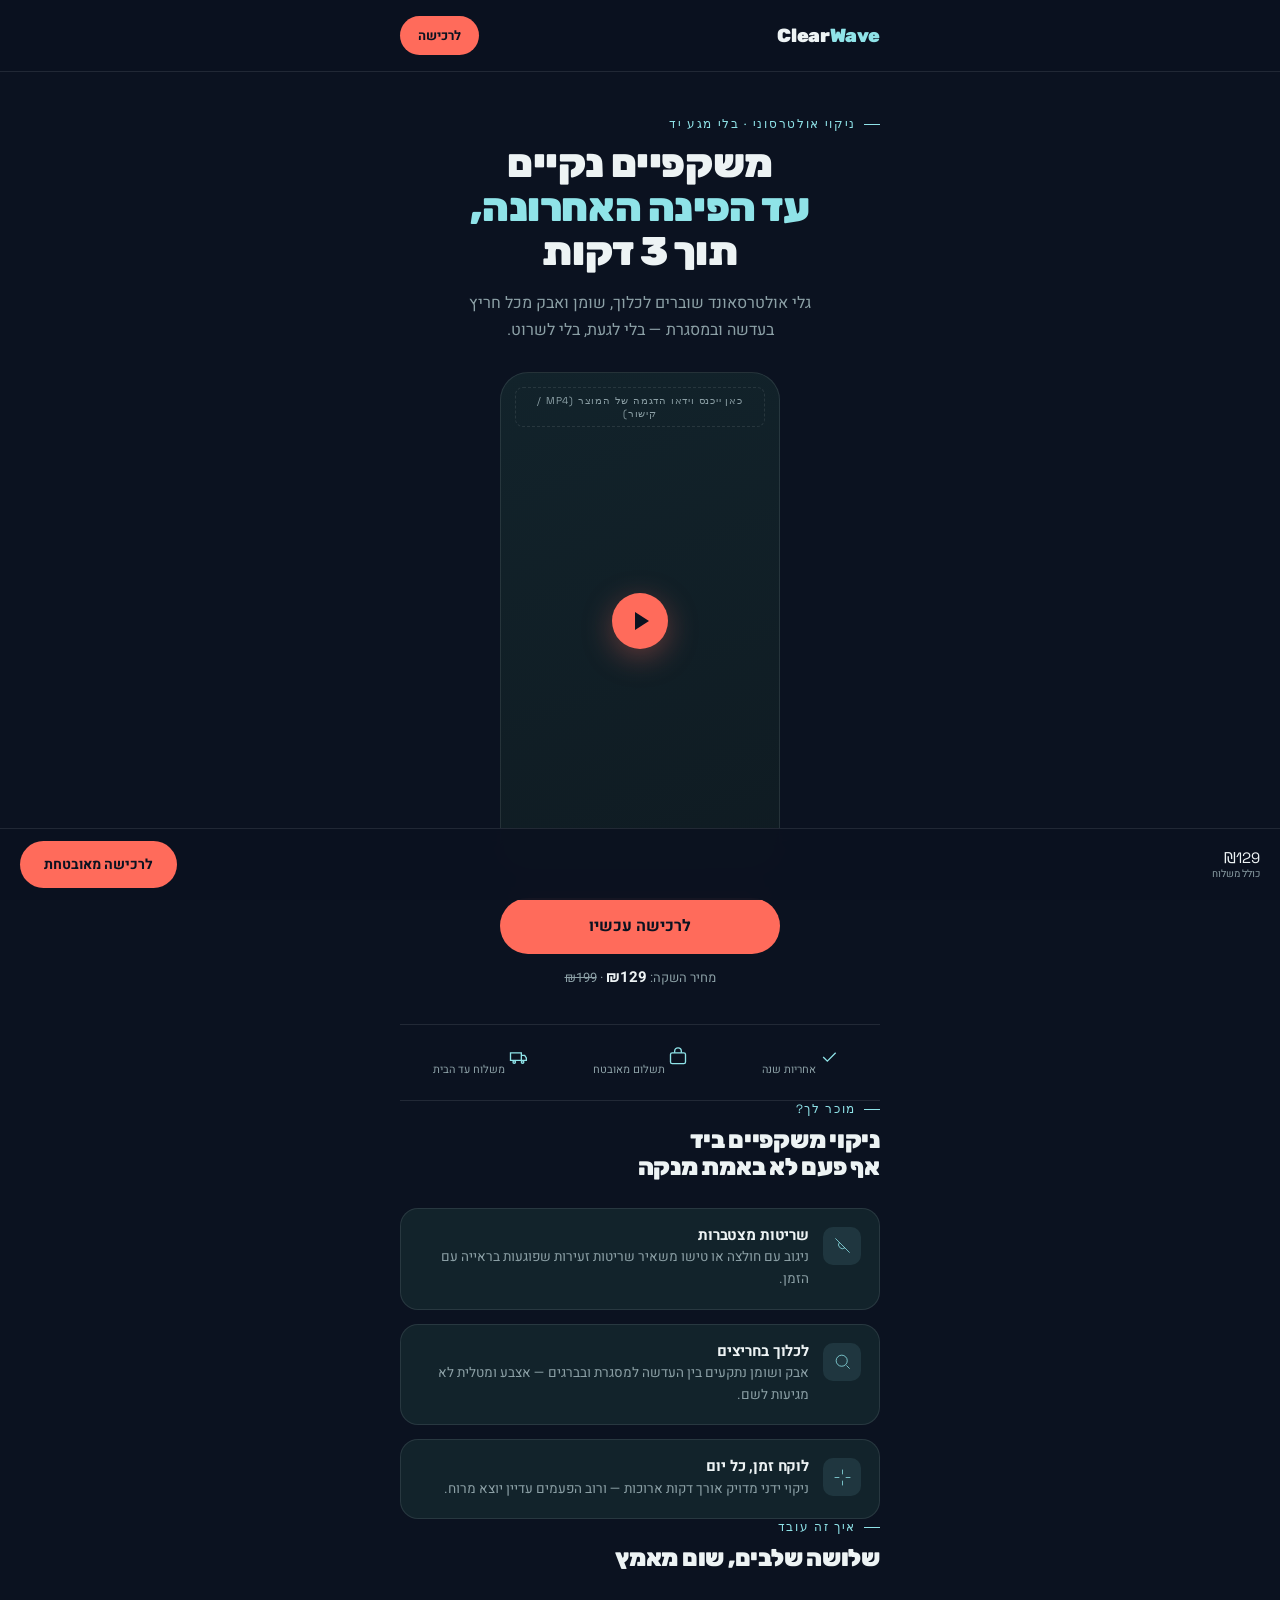
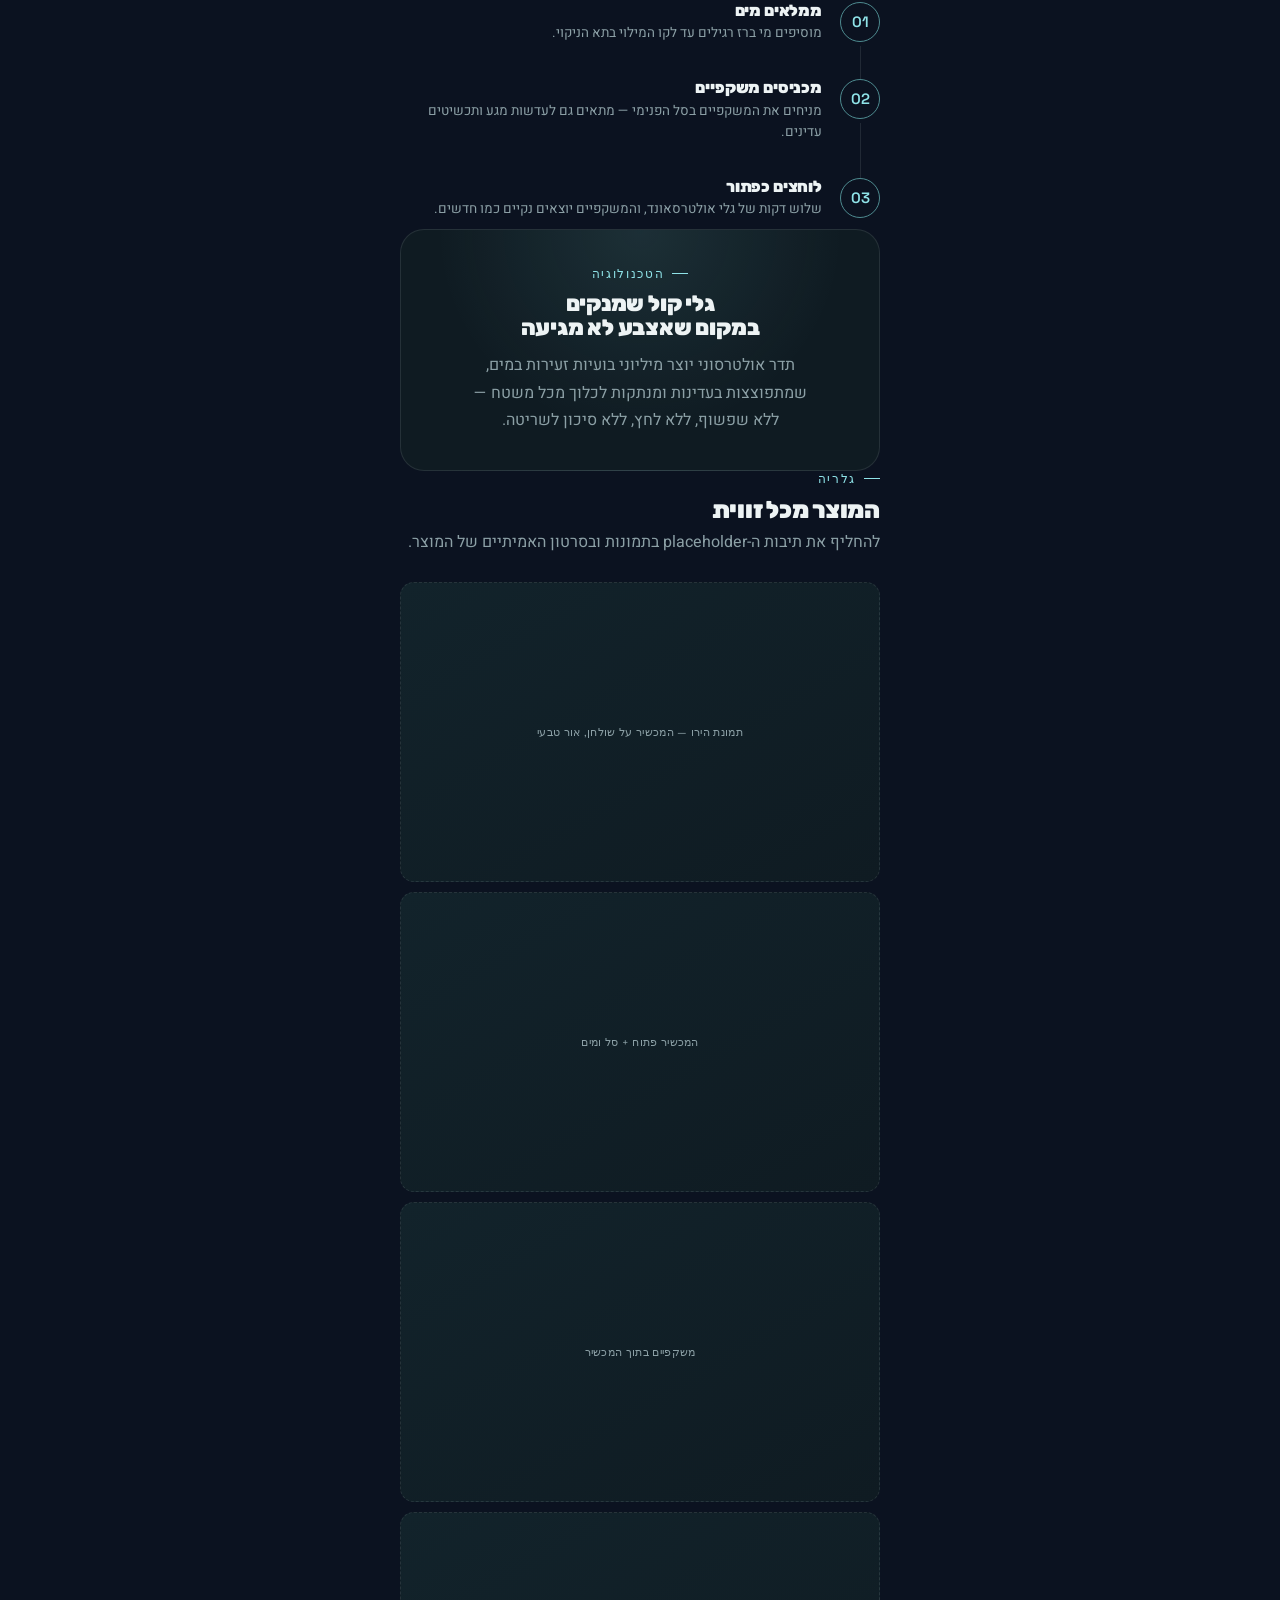
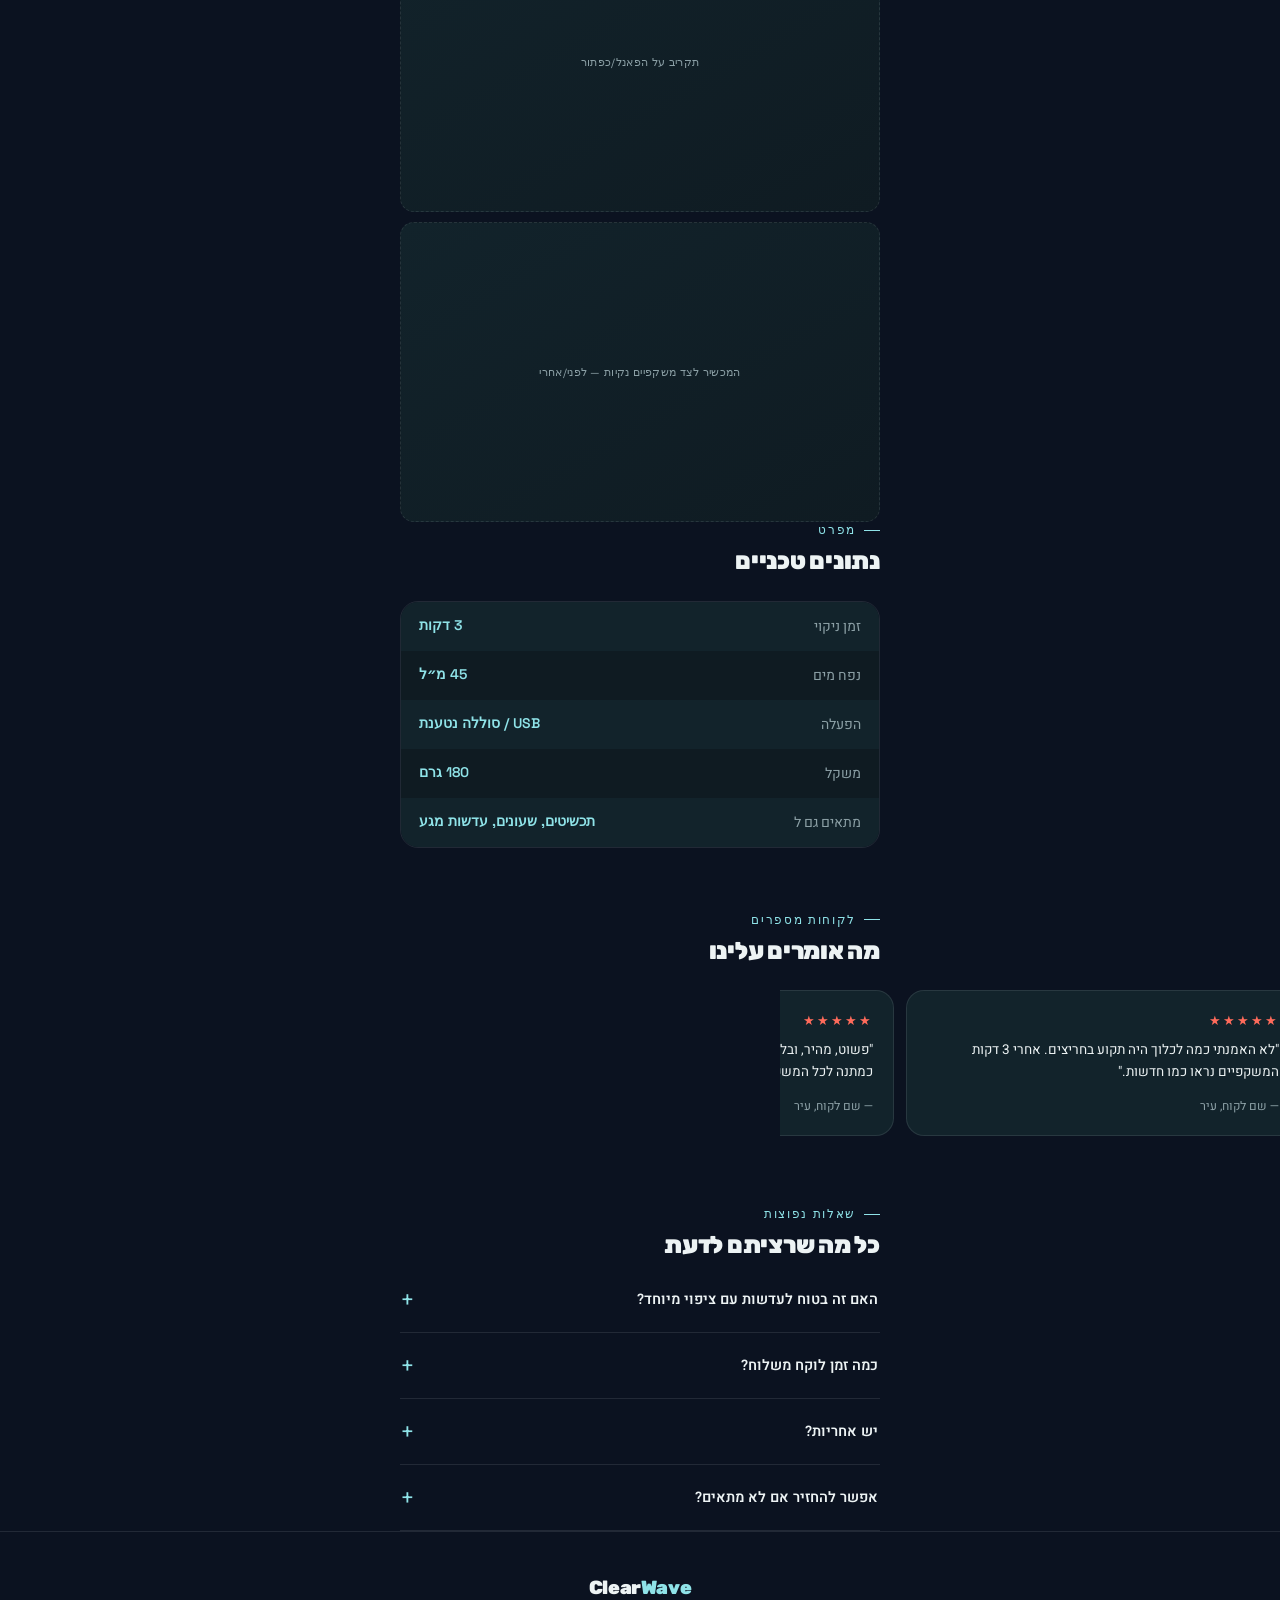
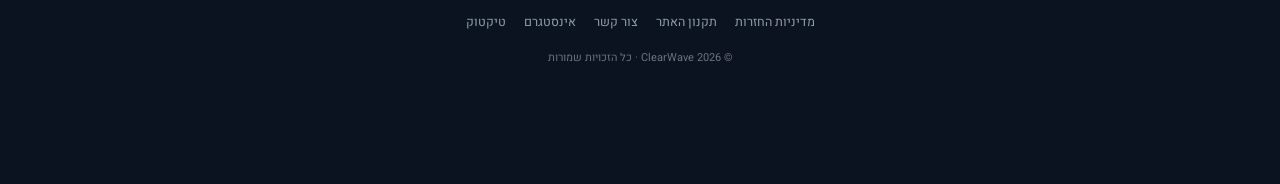
==== index.html @ 7f5a04a9 "Add files via upload" ====
<!DOCTYPE html>
<html lang="he" dir="rtl">
<head>
<meta charset="UTF-8">
<meta name="viewport" content="width=device-width, initial-scale=1.0, viewport-fit=cover">
<title>ClearWave | מנקה המשקפיים האולטרסוני</title>
<meta name="theme-color" content="#0B1220">
<meta property="og:title" content="ClearWave - מנקה משקפיים אולטרסוני">
<meta property="og:description" content="משקפיים נקיים לגמרי תוך 3 דקות, בלי מגע יד.">
<link rel="preconnect" href="https://fonts.googleapis.com">
<link rel="preconnect" href="https://fonts.gstatic.com" crossorigin>
<link href="https://fonts.googleapis.com/css2?family=Rubik:wght@400;600;700;900&family=Heebo:wght@300;400;500;700&family=Space+Grotesk:wght@500;600&display=swap" rel="stylesheet">
<style>
  /* ===================== TOKENS ===================== */
  :root{
    --ink:#0B1220;
    --panel:#12232B;
    --panel-2:#0F1B22;
    --aqua:#8FE3E8;
    --aqua-dim:#4E8B90;
    --coral:#FF6B5B;
    --coral-dim:#D9503F;
    --fog:#EDF3F4;
    --slate:#8CA0A6;
    --line:rgba(237,243,244,0.10);
    --radius:18px;
    --maxw:520px;
  }
  *{box-sizing:border-box; margin:0; padding:0;}
  html{scroll-behavior:smooth;}
  body{
    background:var(--ink);
    color:var(--fog);
    font-family:'Heebo', sans-serif;
    -webkit-font-smoothing:antialiased;
    padding-bottom:78px; /* leave room for sticky CTA */
    overflow-x:hidden;
  }
  h1,h2,h3, .display{
    font-family:'Rubik', sans-serif;
    font-weight:900;
    line-height:1.1;
    letter-spacing:-0.01em;
  }
  .num, .spec-value{ font-family:'Space Grotesk', sans-serif; }
  a{color:inherit; text-decoration:none;}
  img{max-width:100%; display:block;}
  .wrap{max-width:var(--maxw); margin:0 auto; padding:0 20px;}
  section{padding:64px 0;}
  .eyebrow{
    font-family:'Space Grotesk', sans-serif;
    font-size:12px;
    letter-spacing:0.14em;
    color:var(--aqua);
    text-transform:uppercase;
    margin-bottom:10px;
    display:flex; align-items:center; gap:8px;
  }
  .eyebrow::before{content:""; width:16px; height:1px; background:var(--aqua);}
  p.lead{color:var(--slate); font-size:16px; line-height:1.7;}
  .btn{
    display:inline-flex; align-items:center; justify-content:center; gap:8px;
    padding:16px 28px; border-radius:100px; font-weight:700; font-size:16px;
    cursor:pointer; border:none; transition:transform .15s ease, box-shadow .15s ease;
  }
  .btn-primary{ background:var(--coral); color:#0B1220; }
  .btn-primary:active{ transform:scale(0.97); }
  .btn-ghost{ background:transparent; color:var(--fog); border:1px solid var(--line); }

  /* ===================== NAV ===================== */
  nav{
    position:sticky; top:0; z-index:40;
    background:rgba(11,18,32,0.85); backdrop-filter:blur(10px);
    border-bottom:1px solid var(--line);
  }
  nav .wrap{ display:flex; align-items:center; justify-content:space-between; padding:16px 20px; }
  .logo{ font-family:'Rubik'; font-weight:900; font-size:19px; letter-spacing:-0.02em;}
  .logo span{color:var(--aqua);}
  .nav-cta{ font-size:13px; padding:10px 18px; }

  /* ===================== HERO ===================== */
  .hero{ position:relative; padding-top:44px; text-align:center; overflow:hidden;}
  .ripple-field{
    position:absolute; inset:0; display:flex; align-items:center; justify-content:center;
    z-index:0; pointer-events:none;
  }
  .ripple{
    position:absolute; border:1px solid var(--aqua); border-radius:50%; opacity:0;
    animation:ripple 4.5s ease-out infinite;
  }
  .ripple:nth-child(2){ animation-delay:1.1s; }
  .ripple:nth-child(3){ animation-delay:2.2s; }
  .ripple:nth-child(4){ animation-delay:3.3s; }
  @keyframes ripple{
    0%{ width:40px; height:40px; opacity:0.55; }
    100%{ width:420px; height:420px; opacity:0; }
  }
  .hero-inner{ position:relative; z-index:1; }
  .hero h1{ font-size:34px; margin-bottom:16px; }
  .hero h1 em{ font-style:normal; color:var(--aqua); }
  .hero p.lead{ max-width:380px; margin:0 auto 28px; }
  .hero-actions{ display:flex; flex-direction:column; gap:12px; align-items:center; margin-bottom:36px;}
  .hero-price{ font-size:13px; color:var(--slate); }
  .hero-price b{ color:var(--fog); font-size:15px; }

  .video-frame{
    position:relative; margin:0 auto; max-width:280px; aspect-ratio:9/16;
    border-radius:28px; overflow:hidden; border:1px solid var(--line);
    background:linear-gradient(160deg, var(--panel), var(--panel-2));
    display:flex; align-items:center; justify-content:center;
  }
  .video-frame .ph-label{
    position:absolute; top:14px; right:14px; left:14px;
    font-family:'Space Grotesk'; font-size:10px; color:var(--slate);
    letter-spacing:0.08em; text-transform:uppercase; text-align:center;
    border:1px dashed var(--line); border-radius:8px; padding:6px 4px;
  }
  .play-btn{
    width:56px; height:56px; border-radius:50%; background:var(--coral);
    display:flex; align-items:center; justify-content:center; box-shadow:0 8px 30px rgba(255,107,91,0.35);
  }
  .play-btn::after{ content:""; width:0; height:0; border-top:9px solid transparent; border-bottom:9px solid transparent; border-left:14px solid #0B1220; margin-right:-3px;}

  /* ===================== TRUST BAR ===================== */
  .trust{ display:flex; justify-content:space-between; padding:22px 0; border-top:1px solid var(--line); border-bottom:1px solid var(--line); }
  .trust-item{ text-align:center; flex:1; font-size:11px; color:var(--slate); }
  .trust-item svg{ width:20px; height:20px; margin-bottom:6px; stroke:var(--aqua); }

  /* ===================== PAIN POINTS ===================== */
  .pain-grid{ display:flex; flex-direction:column; gap:14px; margin-top:28px; }
  .pain-card{
    background:var(--panel); border:1px solid var(--line); border-radius:var(--radius);
    padding:18px; display:flex; gap:14px; align-items:flex-start;
  }
  .pain-icon{
    flex:0 0 auto; width:38px; height:38px; border-radius:10px;
    background:rgba(143,227,232,0.10); display:flex; align-items:center; justify-content:center;
  }
  .pain-icon svg{ width:19px; height:19px; stroke:var(--aqua); fill:none; }
  .pain-card h3{ font-size:15px; font-weight:700; margin-bottom:4px; font-family:'Heebo';}
  .pain-card p{ font-size:13.5px; color:var(--slate); line-height:1.6; }

  /* ===================== HOW IT WORKS ===================== */
  .steps{ margin-top:30px; display:flex; flex-direction:column; gap:0; }
  .step{ display:flex; gap:18px; padding-bottom:34px; position:relative; }
  .step:last-child{ padding-bottom:0; }
  .step:not(:last-child)::before{
    content:""; position:absolute; right:19px; top:44px; bottom:0; width:1px;
    background:var(--line);
  }
  .step-num{
    flex:0 0 auto; width:40px; height:40px; border-radius:50%; border:1px solid var(--aqua-dim);
    display:flex; align-items:center; justify-content:center; font-family:'Space Grotesk'; font-weight:600;
    color:var(--aqua); font-size:15px; z-index:1; background:var(--ink);
  }
  .step h3{ font-size:16px; margin-bottom:4px; }
  .step p{ font-size:13.5px; color:var(--slate); line-height:1.6; }

  /* ===================== EXPLAINER ===================== */
  .explainer{
    background:radial-gradient(circle at 50% 0%, rgba(143,227,232,0.10), transparent 60%), var(--panel-2);
    border-radius:24px; padding:36px 24px; text-align:center; margin-top:8px;
    border:1px solid var(--line);
  }
  .explainer h2{ font-size:22px; margin-bottom:12px;}
  .explainer p.lead{ margin:0 auto; max-width:340px; }

  /* ===================== GALLERY ===================== */
  .gallery-grid{ display:grid; grid-template-columns:repeat(2,1fr); gap:10px; margin-top:26px; }
  .gallery-grid .ph{ grid-column:span 2; aspect-ratio:16/10; }
  .ph{
    background:linear-gradient(150deg, var(--panel), var(--panel-2));
    border:1px dashed var(--line); border-radius:14px;
    aspect-ratio:1/1; display:flex; align-items:center; justify-content:center;
    font-family:'Space Grotesk'; font-size:10.5px; color:var(--slate);
    text-align:center; padding:10px; letter-spacing:0.03em;
  }

  /* ===================== SPECS ===================== */
  .spec-table{ margin-top:26px; border-radius:var(--radius); overflow:hidden; border:1px solid var(--line);}
  .spec-row{ display:flex; justify-content:space-between; padding:14px 18px; font-size:14px; }
  .spec-row:nth-child(odd){ background:var(--panel); }
  .spec-row:nth-child(even){ background:var(--panel-2); }
  .spec-row span:first-child{ color:var(--slate); }
  .spec-value{ font-weight:600; color:var(--aqua); }

  /* ===================== TESTIMONIALS ===================== */
  .t-scroll{ display:flex; gap:12px; overflow-x:auto; margin:26px -20px 0; padding:0 20px 6px; scroll-snap-type:x mandatory; }
  .t-card{
    flex:0 0 82%; scroll-snap-align:start; background:var(--panel); border:1px solid var(--line);
    border-radius:var(--radius); padding:20px;
  }
  .t-stars{ color:var(--coral); font-size:13px; margin-bottom:10px; letter-spacing:2px; }
  .t-card p{ font-size:13.5px; color:var(--fog); line-height:1.6; margin-bottom:14px; }
  .t-name{ font-size:12px; color:var(--slate); }

  /* ===================== FAQ ===================== */
  .faq-item{ border-bottom:1px solid var(--line); }
  .faq-q{
    display:flex; justify-content:space-between; align-items:center;
    padding:18px 2px; cursor:pointer; font-weight:600; font-size:14.5px;
  }
  .faq-q::after{ content:"+"; font-size:20px; color:var(--aqua); transition:transform .2s ease; font-weight:400;}
  .faq-item.open .faq-q::after{ transform:rotate(45deg); }
  .faq-a{ max-height:0; overflow:hidden; transition:max-height .25s ease; }
  .faq-item.open .faq-a{ max-height:200px; }
  .faq-a p{ padding:0 2px 18px; font-size:13.5px; color:var(--slate); line-height:1.6; }

  /* ===================== FOOTER ===================== */
  footer{ padding:44px 0 40px; border-top:1px solid var(--line); text-align:center; }
  footer .logo{ margin-bottom:14px; }
  .foot-links{ display:flex; justify-content:center; gap:18px; margin-bottom:18px; flex-wrap:wrap; }
  .foot-links a{ font-size:12.5px; color:var(--slate); }
  .foot-note{ font-size:11px; color:var(--slate); opacity:0.7; }

  /* ===================== STICKY CTA ===================== */
  .sticky-cta{
    position:fixed; bottom:0; right:0; left:0; z-index:50;
    background:rgba(11,18,32,0.92); backdrop-filter:blur(10px);
    border-top:1px solid var(--line);
    padding:12px 20px; display:flex; align-items:center; justify-content:space-between; gap:14px;
  }
  .sticky-cta .price{ font-family:'Space Grotesk'; font-size:15px; }
  .sticky-cta .price small{ display:block; font-size:10px; color:var(--slate); font-family:'Heebo'; }
  .sticky-cta .btn{ padding:13px 24px; font-size:14px; flex:0 0 auto; }

  @media (min-width:540px){
    .hero h1{ font-size:40px; }
  }
</style>
</head>
<body>

<nav>
  <div class="wrap">
    <div class="logo">Clear<span>Wave</span></div>
    <a href="#buy" class="btn btn-primary nav-cta">לרכישה</a>
  </div>
</nav>

<header class="hero">
  <div class="ripple-field">
    <div class="ripple"></div><div class="ripple"></div><div class="ripple"></div><div class="ripple"></div>
  </div>
  <div class="wrap hero-inner">
    <div class="eyebrow">ניקוי אולטרסוני · בלי מגע יד</div>
    <h1>משקפיים נקיים<br><em>עד הפינה האחרונה,</em><br>תוך 3 דקות</h1>
    <p class="lead">גלי אולטרסאונד שוברים לכלוך, שומן ואבק מכל חריץ בעדשה ובמסגרת — בלי לגעת, בלי לשרוט.</p>

    <div class="video-frame">
      <div class="ph-label">כאן ייכנס וידאו הדגמה של המוצר (MP4 / קישור)</div>
      <div class="play-btn"></div>
    </div>

    <div class="hero-actions" style="margin-top:28px;">
      <a href="#buy" class="btn btn-primary" style="width:100%; max-width:280px;">לרכישה עכשיו</a>
      <div class="hero-price">מחיר השקה: <b>₪129</b> · <span style="text-decoration:line-through;">₪199</span></div>
    </div>
  </div>
</header>

<div class="wrap">
  <div class="trust">
    <div class="trust-item">
      <svg viewBox="0 0 24 24" fill="none" stroke-width="1.6"><path d="M5 12l5 5L20 7"/></svg>
      אחריות שנה
    </div>
    <div class="trust-item">
      <svg viewBox="0 0 24 24" fill="none" stroke-width="1.6"><rect x="3" y="7" width="18" height="13" rx="2"/><path d="M8 7V5a4 4 0 018 0v2"/></svg>
      תשלום מאובטח
    </div>
    <div class="trust-item">
      <svg viewBox="0 0 24 24" fill="none" stroke-width="1.6"><path d="M3 7h13v9H3zM16 10h4l2 3v3h-6z"/><circle cx="7.5" cy="18" r="1.5"/><circle cx="17.5" cy="18" r="1.5"/></svg>
      משלוח עד הבית
    </div>
  </div>
</div>

<section class="wrap" id="problem">
  <div class="eyebrow">מוכר לך?</div>
  <h2 style="font-size:24px;">ניקוי משקפיים ביד<br>אף פעם לא באמת מנקה</h2>
  <div class="pain-grid">
    <div class="pain-card">
      <div class="pain-icon"><svg viewBox="0 0 24 24"><path d="M3 3l18 18M8 8a5 5 0 007 7"/></svg></div>
      <div><h3>שריטות מצטברות</h3><p>ניגוב עם חולצה או טישו משאיר שריטות זעירות שפוגעות בראייה עם הזמן.</p></div>
    </div>
    <div class="pain-card">
      <div class="pain-icon"><svg viewBox="0 0 24 24"><circle cx="11" cy="11" r="7"/><path d="M21 21l-4-4"/></svg></div>
      <div><h3>לכלוך בחריצים</h3><p>אבק ושומן נתקעים בין העדשה למסגרת ובברגים — אצבע ומטלית לא מגיעות לשם.</p></div>
    </div>
    <div class="pain-card">
      <div class="pain-icon"><svg viewBox="0 0 24 24"><path d="M12 2v6M12 16v6M2 12h6M16 12h6"/></svg></div>
      <div><h3>לוקח זמן, כל יום</h3><p>ניקוי ידני מדויק אורך דקות ארוכות — ורוב הפעמים עדיין יוצא מרוח.</p></div>
    </div>
  </div>
</section>

<section class="wrap" id="how">
  <div class="eyebrow">איך זה עובד</div>
  <h2 style="font-size:24px;">שלושה שלבים, שום מאמץ</h2>
  <div class="steps">
    <div class="step">
      <div class="step-num num">01</div>
      <div><h3>ממלאים מים</h3><p>מוסיפים מי ברז רגילים עד לקו המילוי בתא הניקוי.</p></div>
    </div>
    <div class="step">
      <div class="step-num num">02</div>
      <div><h3>מכניסים משקפיים</h3><p>מניחים את המשקפיים בסל הפנימי — מתאים גם לעדשות מגע ותכשיטים עדינים.</p></div>
    </div>
    <div class="step">
      <div class="step-num num">03</div>
      <div><h3>לוחצים כפתור</h3><p>שלוש דקות של גלי אולטרסאונד, והמשקפיים יוצאים נקיים כמו חדשים.</p></div>
    </div>
  </div>
</section>

<section class="wrap" id="tech">
  <div class="explainer">
    <div class="eyebrow" style="justify-content:center;">הטכנולוגיה</div>
    <h2>גלי קול שמנקים<br>במקום שאצבע לא מגיעה</h2>
    <p class="lead">תדר אולטרסוני יוצר מיליוני בועיות זעירות במים, שמתפוצצות בעדינות ומנתקות לכלוך מכל משטח — ללא שפשוף, ללא לחץ, ללא סיכון לשריטה.</p>
  </div>
</section>

<section class="wrap" id="gallery">
  <div class="eyebrow">גלריה</div>
  <h2 style="font-size:24px; margin-bottom:6px;">המוצר מכל זווית</h2>
  <p class="lead" style="margin-bottom:6px;">להחליף את תיבות ה-placeholder בתמונות ובסרטון האמיתיים של המוצר.</p>
  <div class="gallery-grid">
    <div class="ph">תמונת הירו — המכשיר על שולחן, אור טבעי</div>
    <div class="ph">המכשיר פתוח + סל ומים</div>
    <div class="ph">משקפיים בתוך המכשיר</div>
    <div class="ph">תקריב על הפאנל/כפתור</div>
    <div class="ph">המכשיר לצד משקפיים נקיות — לפני/אחרי</div>
  </div>
</section>

<section class="wrap" id="specs">
  <div class="eyebrow">מפרט</div>
  <h2 style="font-size:24px;">נתונים טכניים</h2>
  <div class="spec-table">
    <div class="spec-row"><span>זמן ניקוי</span><span class="spec-value">3 דקות</span></div>
    <div class="spec-row"><span>נפח מים</span><span class="spec-value">45 מ״ל</span></div>
    <div class="spec-row"><span>הפעלה</span><span class="spec-value">USB / סוללה נטענת</span></div>
    <div class="spec-row"><span>משקל</span><span class="spec-value">180 גרם</span></div>
    <div class="spec-row"><span>מתאים גם ל</span><span class="spec-value">תכשיטים, שעונים, עדשות מגע</span></div>
  </div>
</section>

<section id="reviews">
  <div class="wrap">
    <div class="eyebrow">לקוחות מספרים</div>
    <h2 style="font-size:24px;">מה אומרים עלינו</h2>
  </div>
  <div class="t-scroll wrap" style="padding-right:20px;">
    <div class="t-card">
      <div class="t-stars">★★★★★</div>
      <p>"לא האמנתי כמה לכלוך היה תקוע בחריצים. אחרי 3 דקות המשקפיים נראו כמו חדשות."</p>
      <div class="t-name">— שם לקוח, עיר</div>
    </div>
    <div class="t-card">
      <div class="t-stars">★★★★★</div>
      <p>"פשוט, מהיר, ובלי סיכון לשרוט את העדשות היקרות שלי. קונה כמתנה לכל המשפחה."</p>
      <div class="t-name">— שם לקוח, עיר</div>
    </div>
    <div class="t-card">
      <div class="t-stars">★★★★★</div>
      <p>"שדרוג קטן לשגרת הבוקר שעושה הבדל גדול. ממליצה בחום."</p>
      <div class="t-name">— שם לקוח, עיר</div>
    </div>
  </div>
</section>

<section class="wrap" id="faq">
  <div class="eyebrow">שאלות נפוצות</div>
  <h2 style="font-size:24px; margin-bottom:8px;">כל מה שרציתם לדעת</h2>
  <div class="faq-list">
    <div class="faq-item">
      <div class="faq-q">האם זה בטוח לעדשות עם ציפוי מיוחד?</div>
      <div class="faq-a"><p>כן — הניקוי מבוסס על גלי קול ומים בלבד, ללא שפשוף פיזי, ולכן בטוח לרוב הציפויים כולל אנטי־רפלקס.</p></div>
    </div>
    <div class="faq-item">
      <div class="faq-q">כמה זמן לוקח משלוח?</div>
      <div class="faq-a"><p>[להשלים זמני משלוח בפועל, לדוגמה: 3–5 ימי עסקים בישראל]</p></div>
    </div>
    <div class="faq-item">
      <div class="faq-q">יש אחריות?</div>
      <div class="faq-a"><p>המוצר מגיע עם אחריות יצרן לשנה מיום הרכישה.</p></div>
    </div>
    <div class="faq-item">
      <div class="faq-q">אפשר להחזיר אם לא מתאים?</div>
      <div class="faq-a"><p>[להשלים מדיניות החזרות בפועל בהתאם לחוק הגנת הצרכן]</p></div>
    </div>
  </div>
</section>

<footer>
  <div class="wrap">
    <div class="logo">Clear<span>Wave</span></div>
    <div class="foot-links">
      <a href="#">מדיניות החזרות</a>
      <a href="#">תקנון האתר</a>
      <a href="#">צור קשר</a>
      <a href="#">אינסטגרם</a>
      <a href="#">טיקטוק</a>
    </div>
    <div class="foot-note">© 2026 ClearWave · כל הזכויות שמורות</div>
  </div>
</footer>

<div class="sticky-cta" id="buy">
  <div class="price">₪129<small>כולל משלוח</small></div>
  <a class="btn btn-primary" id="buyBtn" href="#">לרכישה מאובטחת</a>
</div>

<script>
  // ============================================================
  // הגדרה יחידה שצריך לעדכן: קישור לתשלום (ראו הסבר בהודעה)
  // ============================================================
  const PAYMENT_LINK = "#";
  document.querySelectorAll('#buyBtn, .nav-cta, a[href="#buy"]').forEach(el=>{
    if(el.id === 'buyBtn'){
      el.addEventListener('click', (e)=>{
        e.preventDefault();
        if(PAYMENT_LINK === "#"){
          alert("כאן יפתח דף התשלום — יש להדביק את קישור הסליקה בקוד (משתנה PAYMENT_LINK).");
        } else {
          window.location.href = PAYMENT_LINK;
        }
      });
    }
  });

  // FAQ accordion
  document.querySelectorAll('.faq-q').forEach(q=>{
    q.addEventListener('click', ()=>{
      q.parentElement.classList.toggle('open');
    });
  });
</script>

</body>
</html>
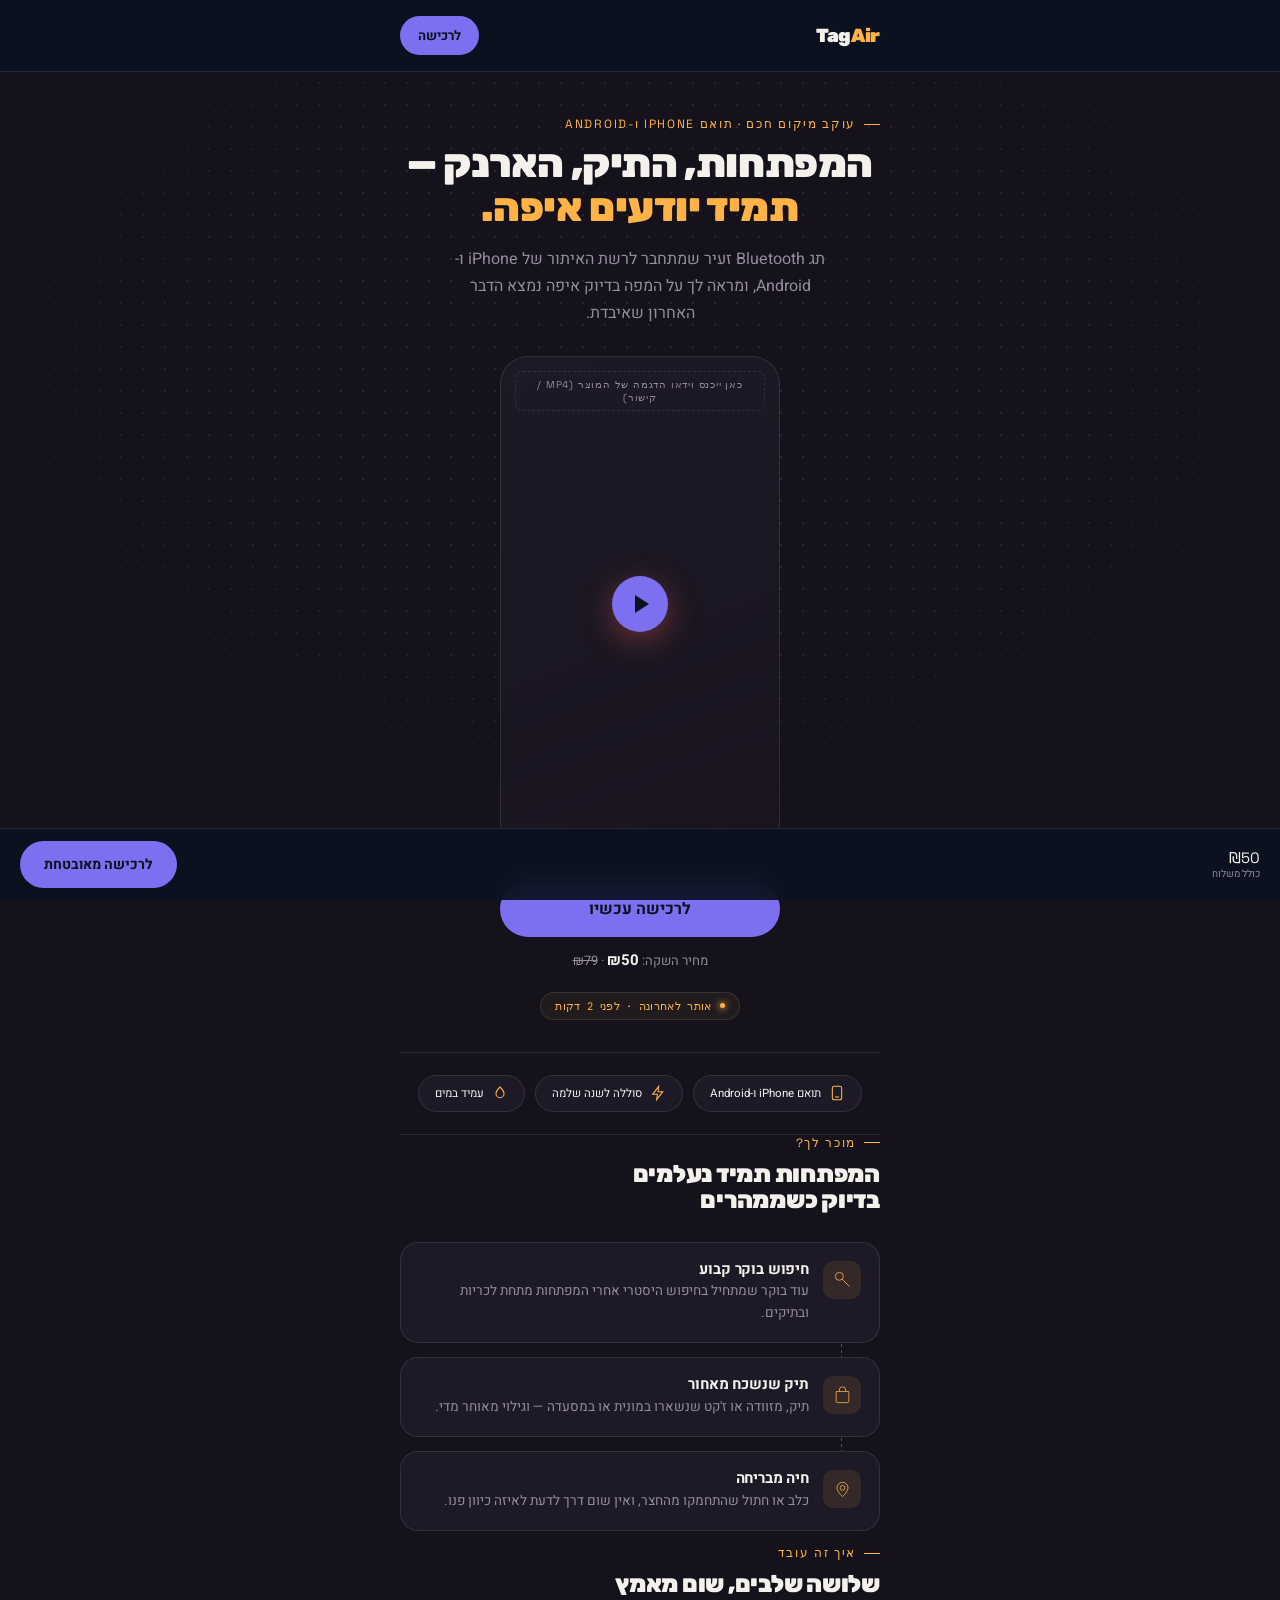
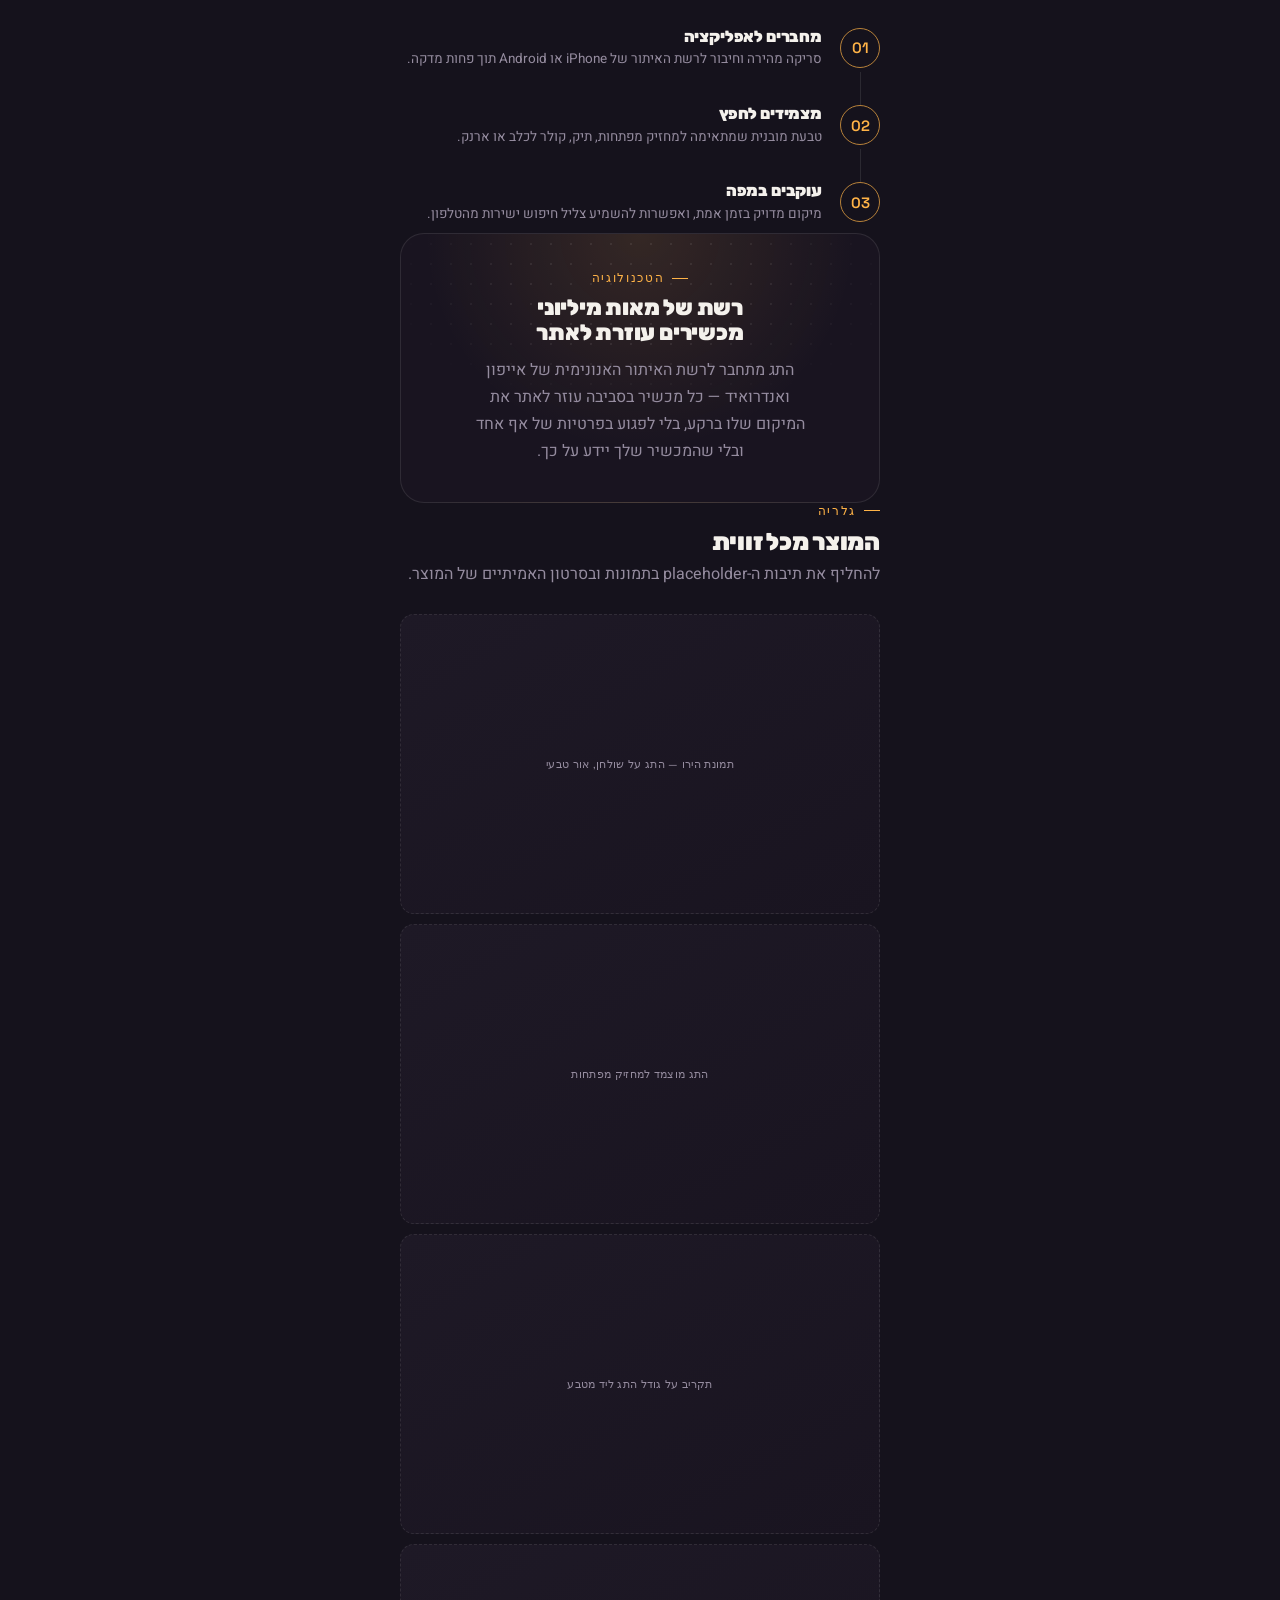
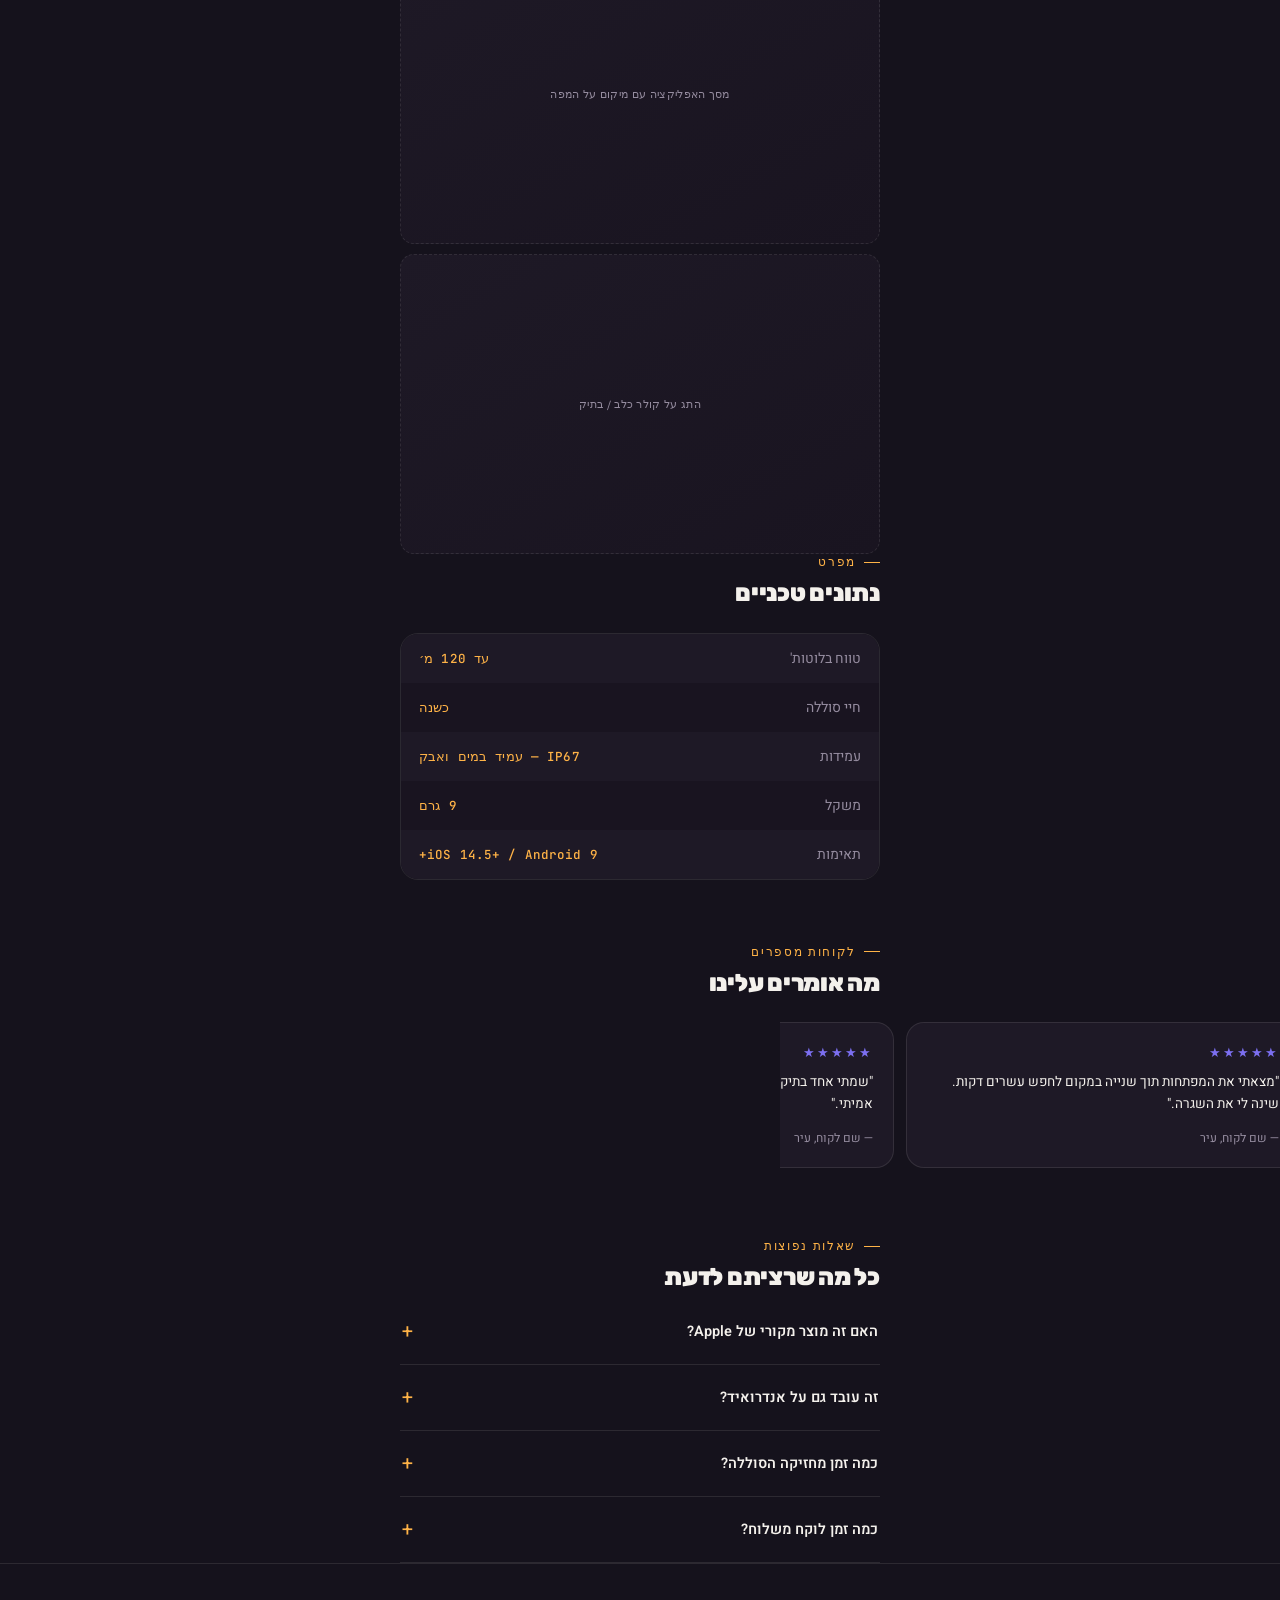
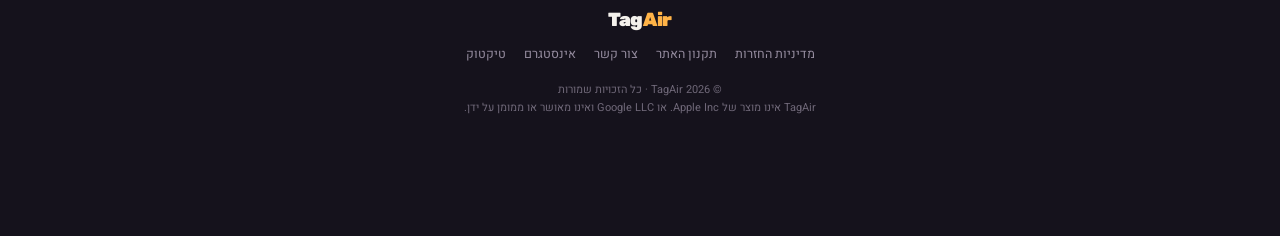
==== commit 0507c67d: "Add files via upload" ====
--- a/index.html
+++ b/index.html
@@ -3,249 +3,35 @@
 <head>
 <meta charset="UTF-8">
 <meta name="viewport" content="width=device-width, initial-scale=1.0, viewport-fit=cover">
-<title>ClearWave | מנקה המשקפיים האולטרסוני</title>
-<meta name="theme-color" content="#0B1220">
-<meta property="og:title" content="ClearWave - מנקה משקפיים אולטרסוני">
-<meta property="og:description" content="משקפיים נקיים לגמרי תוך 3 דקות, בלי מגע יד.">
+<title>TagAir | עוקב מיקום חכם לאייפון ואנדרואיד</title>
+<meta name="theme-color" content="#15121C">
+<meta property="og:title" content="TagAir - עוקב מיקום חכם">
+<meta property="og:description" content="לא לאבד יותר. עוקב Bluetooth שמתחבר לרשת האיתור של iPhone ו-Android.">
 <link rel="preconnect" href="https://fonts.googleapis.com">
 <link rel="preconnect" href="https://fonts.gstatic.com" crossorigin>
-<link href="https://fonts.googleapis.com/css2?family=Rubik:wght@400;600;700;900&family=Heebo:wght@300;400;500;700&family=Space+Grotesk:wght@500;600&display=swap" rel="stylesheet">
-<style>
-  /* ===================== TOKENS ===================== */
-  :root{
-    --ink:#0B1220;
-    --panel:#12232B;
-    --panel-2:#0F1B22;
-    --aqua:#8FE3E8;
-    --aqua-dim:#4E8B90;
-    --coral:#FF6B5B;
-    --coral-dim:#D9503F;
-    --fog:#EDF3F4;
-    --slate:#8CA0A6;
-    --line:rgba(237,243,244,0.10);
-    --radius:18px;
-    --maxw:520px;
-  }
-  *{box-sizing:border-box; margin:0; padding:0;}
-  html{scroll-behavior:smooth;}
-  body{
-    background:var(--ink);
-    color:var(--fog);
-    font-family:'Heebo', sans-serif;
-    -webkit-font-smoothing:antialiased;
-    padding-bottom:78px; /* leave room for sticky CTA */
-    overflow-x:hidden;
-  }
-  h1,h2,h3, .display{
-    font-family:'Rubik', sans-serif;
-    font-weight:900;
-    line-height:1.1;
-    letter-spacing:-0.01em;
-  }
-  .num, .spec-value{ font-family:'Space Grotesk', sans-serif; }
-  a{color:inherit; text-decoration:none;}
-  img{max-width:100%; display:block;}
-  .wrap{max-width:var(--maxw); margin:0 auto; padding:0 20px;}
-  section{padding:64px 0;}
-  .eyebrow{
-    font-family:'Space Grotesk', sans-serif;
-    font-size:12px;
-    letter-spacing:0.14em;
-    color:var(--aqua);
-    text-transform:uppercase;
-    margin-bottom:10px;
-    display:flex; align-items:center; gap:8px;
-  }
-  .eyebrow::before{content:""; width:16px; height:1px; background:var(--aqua);}
-  p.lead{color:var(--slate); font-size:16px; line-height:1.7;}
-  .btn{
-    display:inline-flex; align-items:center; justify-content:center; gap:8px;
-    padding:16px 28px; border-radius:100px; font-weight:700; font-size:16px;
-    cursor:pointer; border:none; transition:transform .15s ease, box-shadow .15s ease;
-  }
-  .btn-primary{ background:var(--coral); color:#0B1220; }
-  .btn-primary:active{ transform:scale(0.97); }
-  .btn-ghost{ background:transparent; color:var(--fog); border:1px solid var(--line); }
-
-  /* ===================== NAV ===================== */
-  nav{
-    position:sticky; top:0; z-index:40;
-    background:rgba(11,18,32,0.85); backdrop-filter:blur(10px);
-    border-bottom:1px solid var(--line);
-  }
-  nav .wrap{ display:flex; align-items:center; justify-content:space-between; padding:16px 20px; }
-  .logo{ font-family:'Rubik'; font-weight:900; font-size:19px; letter-spacing:-0.02em;}
-  .logo span{color:var(--aqua);}
-  .nav-cta{ font-size:13px; padding:10px 18px; }
-
-  /* ===================== HERO ===================== */
-  .hero{ position:relative; padding-top:44px; text-align:center; overflow:hidden;}
-  .ripple-field{
-    position:absolute; inset:0; display:flex; align-items:center; justify-content:center;
-    z-index:0; pointer-events:none;
-  }
-  .ripple{
-    position:absolute; border:1px solid var(--aqua); border-radius:50%; opacity:0;
-    animation:ripple 4.5s ease-out infinite;
-  }
-  .ripple:nth-child(2){ animation-delay:1.1s; }
-  .ripple:nth-child(3){ animation-delay:2.2s; }
-  .ripple:nth-child(4){ animation-delay:3.3s; }
-  @keyframes ripple{
-    0%{ width:40px; height:40px; opacity:0.55; }
-    100%{ width:420px; height:420px; opacity:0; }
-  }
-  .hero-inner{ position:relative; z-index:1; }
-  .hero h1{ font-size:34px; margin-bottom:16px; }
-  .hero h1 em{ font-style:normal; color:var(--aqua); }
-  .hero p.lead{ max-width:380px; margin:0 auto 28px; }
-  .hero-actions{ display:flex; flex-direction:column; gap:12px; align-items:center; margin-bottom:36px;}
-  .hero-price{ font-size:13px; color:var(--slate); }
-  .hero-price b{ color:var(--fog); font-size:15px; }
-
-  .video-frame{
-    position:relative; margin:0 auto; max-width:280px; aspect-ratio:9/16;
-    border-radius:28px; overflow:hidden; border:1px solid var(--line);
-    background:linear-gradient(160deg, var(--panel), var(--panel-2));
-    display:flex; align-items:center; justify-content:center;
-  }
-  .video-frame .ph-label{
-    position:absolute; top:14px; right:14px; left:14px;
-    font-family:'Space Grotesk'; font-size:10px; color:var(--slate);
-    letter-spacing:0.08em; text-transform:uppercase; text-align:center;
-    border:1px dashed var(--line); border-radius:8px; padding:6px 4px;
-  }
-  .play-btn{
-    width:56px; height:56px; border-radius:50%; background:var(--coral);
-    display:flex; align-items:center; justify-content:center; box-shadow:0 8px 30px rgba(255,107,91,0.35);
-  }
-  .play-btn::after{ content:""; width:0; height:0; border-top:9px solid transparent; border-bottom:9px solid transparent; border-left:14px solid #0B1220; margin-right:-3px;}
-
-  /* ===================== TRUST BAR ===================== */
-  .trust{ display:flex; justify-content:space-between; padding:22px 0; border-top:1px solid var(--line); border-bottom:1px solid var(--line); }
-  .trust-item{ text-align:center; flex:1; font-size:11px; color:var(--slate); }
-  .trust-item svg{ width:20px; height:20px; margin-bottom:6px; stroke:var(--aqua); }
-
-  /* ===================== PAIN POINTS ===================== */
-  .pain-grid{ display:flex; flex-direction:column; gap:14px; margin-top:28px; }
-  .pain-card{
-    background:var(--panel); border:1px solid var(--line); border-radius:var(--radius);
-    padding:18px; display:flex; gap:14px; align-items:flex-start;
-  }
-  .pain-icon{
-    flex:0 0 auto; width:38px; height:38px; border-radius:10px;
-    background:rgba(143,227,232,0.10); display:flex; align-items:center; justify-content:center;
-  }
-  .pain-icon svg{ width:19px; height:19px; stroke:var(--aqua); fill:none; }
-  .pain-card h3{ font-size:15px; font-weight:700; margin-bottom:4px; font-family:'Heebo';}
-  .pain-card p{ font-size:13.5px; color:var(--slate); line-height:1.6; }
-
-  /* ===================== HOW IT WORKS ===================== */
-  .steps{ margin-top:30px; display:flex; flex-direction:column; gap:0; }
-  .step{ display:flex; gap:18px; padding-bottom:34px; position:relative; }
-  .step:last-child{ padding-bottom:0; }
-  .step:not(:last-child)::before{
-    content:""; position:absolute; right:19px; top:44px; bottom:0; width:1px;
-    background:var(--line);
-  }
-  .step-num{
-    flex:0 0 auto; width:40px; height:40px; border-radius:50%; border:1px solid var(--aqua-dim);
-    display:flex; align-items:center; justify-content:center; font-family:'Space Grotesk'; font-weight:600;
-    color:var(--aqua); font-size:15px; z-index:1; background:var(--ink);
-  }
-  .step h3{ font-size:16px; margin-bottom:4px; }
-  .step p{ font-size:13.5px; color:var(--slate); line-height:1.6; }
-
-  /* ===================== EXPLAINER ===================== */
-  .explainer{
-    background:radial-gradient(circle at 50% 0%, rgba(143,227,232,0.10), transparent 60%), var(--panel-2);
-    border-radius:24px; padding:36px 24px; text-align:center; margin-top:8px;
-    border:1px solid var(--line);
-  }
-  .explainer h2{ font-size:22px; margin-bottom:12px;}
-  .explainer p.lead{ margin:0 auto; max-width:340px; }
-
-  /* ===================== GALLERY ===================== */
-  .gallery-grid{ display:grid; grid-template-columns:repeat(2,1fr); gap:10px; margin-top:26px; }
-  .gallery-grid .ph{ grid-column:span 2; aspect-ratio:16/10; }
-  .ph{
-    background:linear-gradient(150deg, var(--panel), var(--panel-2));
-    border:1px dashed var(--line); border-radius:14px;
-    aspect-ratio:1/1; display:flex; align-items:center; justify-content:center;
-    font-family:'Space Grotesk'; font-size:10.5px; color:var(--slate);
-    text-align:center; padding:10px; letter-spacing:0.03em;
-  }
-
-  /* ===================== SPECS ===================== */
-  .spec-table{ margin-top:26px; border-radius:var(--radius); overflow:hidden; border:1px solid var(--line);}
-  .spec-row{ display:flex; justify-content:space-between; padding:14px 18px; font-size:14px; }
-  .spec-row:nth-child(odd){ background:var(--panel); }
-  .spec-row:nth-child(even){ background:var(--panel-2); }
-  .spec-row span:first-child{ color:var(--slate); }
-  .spec-value{ font-weight:600; color:var(--aqua); }
-
-  /* ===================== TESTIMONIALS ===================== */
-  .t-scroll{ display:flex; gap:12px; overflow-x:auto; margin:26px -20px 0; padding:0 20px 6px; scroll-snap-type:x mandatory; }
-  .t-card{
-    flex:0 0 82%; scroll-snap-align:start; background:var(--panel); border:1px solid var(--line);
-    border-radius:var(--radius); padding:20px;
-  }
-  .t-stars{ color:var(--coral); font-size:13px; margin-bottom:10px; letter-spacing:2px; }
-  .t-card p{ font-size:13.5px; color:var(--fog); line-height:1.6; margin-bottom:14px; }
-  .t-name{ font-size:12px; color:var(--slate); }
-
-  /* ===================== FAQ ===================== */
-  .faq-item{ border-bottom:1px solid var(--line); }
-  .faq-q{
-    display:flex; justify-content:space-between; align-items:center;
-    padding:18px 2px; cursor:pointer; font-weight:600; font-size:14.5px;
-  }
-  .faq-q::after{ content:"+"; font-size:20px; color:var(--aqua); transition:transform .2s ease; font-weight:400;}
-  .faq-item.open .faq-q::after{ transform:rotate(45deg); }
-  .faq-a{ max-height:0; overflow:hidden; transition:max-height .25s ease; }
-  .faq-item.open .faq-a{ max-height:200px; }
-  .faq-a p{ padding:0 2px 18px; font-size:13.5px; color:var(--slate); line-height:1.6; }
-
-  /* ===================== FOOTER ===================== */
-  footer{ padding:44px 0 40px; border-top:1px solid var(--line); text-align:center; }
-  footer .logo{ margin-bottom:14px; }
-  .foot-links{ display:flex; justify-content:center; gap:18px; margin-bottom:18px; flex-wrap:wrap; }
-  .foot-links a{ font-size:12.5px; color:var(--slate); }
-  .foot-note{ font-size:11px; color:var(--slate); opacity:0.7; }
-
-  /* ===================== STICKY CTA ===================== */
-  .sticky-cta{
-    position:fixed; bottom:0; right:0; left:0; z-index:50;
-    background:rgba(11,18,32,0.92); backdrop-filter:blur(10px);
-    border-top:1px solid var(--line);
-    padding:12px 20px; display:flex; align-items:center; justify-content:space-between; gap:14px;
-  }
-  .sticky-cta .price{ font-family:'Space Grotesk'; font-size:15px; }
-  .sticky-cta .price small{ display:block; font-size:10px; color:var(--slate); font-family:'Heebo'; }
-  .sticky-cta .btn{ padding:13px 24px; font-size:14px; flex:0 0 auto; }
-
-  @media (min-width:540px){
-    .hero h1{ font-size:40px; }
-  }
-</style>
+<link href="https://fonts.googleapis.com/css2?family=Rubik:wght@400;600;700;900&family=Heebo:wght@300;400;500;700&family=Space+Grotesk:wght@500;600&family=JetBrains+Mono:wght@400;500;600&display=swap" rel="stylesheet">
+<link rel="stylesheet" href="styles.css">
 </head>
 <body>
 
 <nav>
   <div class="wrap">
-    <div class="logo">Clear<span>Wave</span></div>
-    <a href="#buy" class="btn btn-primary nav-cta">לרכישה</a>
+    <div class="logo">Tag<span>Air</span></div>
+    <a href="checkout.html" class="btn btn-primary nav-cta">לרכישה</a>
   </div>
 </nav>
 
 <header class="hero">
+  <div class="map-grid"></div>
   <div class="ripple-field">
+    <div class="beacon-pin"><svg viewBox="0 0 24 24"><path d="M12 0C6.5 0 2 4.5 2 10c0 7.5 10 14 10 14s10-6.5 10-14c0-5.5-4.5-10-10-10zm0 13.5A3.5 3.5 0 1112 6.5a3.5 3.5 0 010 7z"/></svg></div>
+    <div class="beacon-dot"></div>
     <div class="ripple"></div><div class="ripple"></div><div class="ripple"></div><div class="ripple"></div>
   </div>
   <div class="wrap hero-inner">
-    <div class="eyebrow">ניקוי אולטרסוני · בלי מגע יד</div>
-    <h1>משקפיים נקיים<br><em>עד הפינה האחרונה,</em><br>תוך 3 דקות</h1>
-    <p class="lead">גלי אולטרסאונד שוברים לכלוך, שומן ואבק מכל חריץ בעדשה ובמסגרת — בלי לגעת, בלי לשרוט.</p>
+    <div class="eyebrow">עוקב מיקום חכם · תואם iPhone ו-Android</div>
+    <h1>המפתחות, התיק, הארנק —<br><em>תמיד יודעים איפה.</em></h1>
+    <p class="lead">תג Bluetooth זעיר שמתחבר לרשת האיתור של iPhone ו-Android, ומראה לך על המפה בדיוק איפה נמצא הדבר האחרון שאיבדת.</p>
 
     <div class="video-frame">
       <div class="ph-label">כאן ייכנס וידאו הדגמה של המוצר (MP4 / קישור)</div>
@@ -253,44 +39,46 @@
     </div>
 
     <div class="hero-actions" style="margin-top:28px;">
-      <a href="#buy" class="btn btn-primary" style="width:100%; max-width:280px;">לרכישה עכשיו</a>
-      <div class="hero-price">מחיר השקה: <b>₪129</b> · <span style="text-decoration:line-through;">₪199</span></div>
-    </div>
+      <a href="checkout.html" class="btn btn-primary" style="width:100%; max-width:280px;">לרכישה עכשיו</a>
+      <div class="hero-price">מחיר השקה: <b>₪50</b> · <span style="text-decoration:line-through;">₪79</span></div>
+    </div>
+
+    <div class="coord-chip mono"><span class="dot"></span>אותר לאחרונה · לפני 2 דקות</div>
   </div>
 </header>
 
 <div class="wrap">
   <div class="trust">
     <div class="trust-item">
-      <svg viewBox="0 0 24 24" fill="none" stroke-width="1.6"><path d="M5 12l5 5L20 7"/></svg>
-      אחריות שנה
+      <svg viewBox="0 0 24 24" fill="none" stroke-width="1.6"><rect x="5" y="2" width="14" height="20" rx="3"/><path d="M9 18h6"/></svg>
+      תואם iPhone ו-Android
     </div>
     <div class="trust-item">
-      <svg viewBox="0 0 24 24" fill="none" stroke-width="1.6"><rect x="3" y="7" width="18" height="13" rx="2"/><path d="M8 7V5a4 4 0 018 0v2"/></svg>
-      תשלום מאובטח
+      <svg viewBox="0 0 24 24" fill="none" stroke-width="1.6"><path d="M13 2L4 14h7l-1 8 9-12h-7l1-8z"/></svg>
+      סוללה לשנה שלמה
     </div>
     <div class="trust-item">
-      <svg viewBox="0 0 24 24" fill="none" stroke-width="1.6"><path d="M3 7h13v9H3zM16 10h4l2 3v3h-6z"/><circle cx="7.5" cy="18" r="1.5"/><circle cx="17.5" cy="18" r="1.5"/></svg>
-      משלוח עד הבית
+      <svg viewBox="0 0 24 24" fill="none" stroke-width="1.6"><path d="M12 3c3 3 6 6 6 10a6 6 0 01-12 0c0-4 3-7 6-10z"/></svg>
+      עמיד במים
     </div>
   </div>
 </div>
 
 <section class="wrap" id="problem">
   <div class="eyebrow">מוכר לך?</div>
-  <h2 style="font-size:24px;">ניקוי משקפיים ביד<br>אף פעם לא באמת מנקה</h2>
+  <h2 style="font-size:24px;">המפתחות תמיד נעלמים<br>בדיוק כשממהרים</h2>
   <div class="pain-grid">
     <div class="pain-card">
-      <div class="pain-icon"><svg viewBox="0 0 24 24"><path d="M3 3l18 18M8 8a5 5 0 007 7"/></svg></div>
-      <div><h3>שריטות מצטברות</h3><p>ניגוב עם חולצה או טישו משאיר שריטות זעירות שפוגעות בראייה עם הזמן.</p></div>
+      <div class="pain-icon"><svg viewBox="0 0 24 24"><circle cx="8" cy="8" r="5"/><path d="M11.5 11.5L21 21M15 15l3 3"/></svg></div>
+      <div><h3>חיפוש בוקר קבוע</h3><p>עוד בוקר שמתחיל בחיפוש היסטרי אחרי המפתחות מתחת לכריות ובתיקים.</p></div>
     </div>
     <div class="pain-card">
-      <div class="pain-icon"><svg viewBox="0 0 24 24"><circle cx="11" cy="11" r="7"/><path d="M21 21l-4-4"/></svg></div>
-      <div><h3>לכלוך בחריצים</h3><p>אבק ושומן נתקעים בין העדשה למסגרת ובברגים — אצבע ומטלית לא מגיעות לשם.</p></div>
+      <div class="pain-icon"><svg viewBox="0 0 24 24"><path d="M4 7h16v12a2 2 0 01-2 2H6a2 2 0 01-2-2z"/><path d="M8 7V5a4 4 0 018 0v2"/></svg></div>
+      <div><h3>תיק שנשכח מאחור</h3><p>תיק, מזוודה או ז'קט שנשארו במונית או במסעדה — וגילוי מאוחר מדי.</p></div>
     </div>
     <div class="pain-card">
-      <div class="pain-icon"><svg viewBox="0 0 24 24"><path d="M12 2v6M12 16v6M2 12h6M16 12h6"/></svg></div>
-      <div><h3>לוקח זמן, כל יום</h3><p>ניקוי ידני מדויק אורך דקות ארוכות — ורוב הפעמים עדיין יוצא מרוח.</p></div>
+      <div class="pain-icon"><svg viewBox="0 0 24 24"><circle cx="12" cy="10" r="3"/><path d="M12 21c-4-4-7-7.5-7-11a7 7 0 0114 0c0 3.5-3 7-7 11z"/></svg></div>
+      <div><h3>חיה מבריחה</h3><p>כלב או חתול שהתחמקו מהחצר, ואין שום דרך לדעת לאיזה כיוון פנו.</p></div>
     </div>
   </div>
 </section>
@@ -301,15 +89,15 @@
   <div class="steps">
     <div class="step">
       <div class="step-num num">01</div>
-      <div><h3>ממלאים מים</h3><p>מוסיפים מי ברז רגילים עד לקו המילוי בתא הניקוי.</p></div>
+      <div><h3>מחברים לאפליקציה</h3><p>סריקה מהירה וחיבור לרשת האיתור של iPhone או Android תוך פחות מדקה.</p></div>
     </div>
     <div class="step">
       <div class="step-num num">02</div>
-      <div><h3>מכניסים משקפיים</h3><p>מניחים את המשקפיים בסל הפנימי — מתאים גם לעדשות מגע ותכשיטים עדינים.</p></div>
+      <div><h3>מצמידים לחפץ</h3><p>טבעת מובנית שמתאימה למחזיק מפתחות, תיק, קולר לכלב או ארנק.</p></div>
     </div>
     <div class="step">
       <div class="step-num num">03</div>
-      <div><h3>לוחצים כפתור</h3><p>שלוש דקות של גלי אולטרסאונד, והמשקפיים יוצאים נקיים כמו חדשים.</p></div>
+      <div><h3>עוקבים במפה</h3><p>מיקום מדויק בזמן אמת, ואפשרות להשמיע צליל חיפוש ישירות מהטלפון.</p></div>
     </div>
   </div>
 </section>
@@ -317,8 +105,8 @@
 <section class="wrap" id="tech">
   <div class="explainer">
     <div class="eyebrow" style="justify-content:center;">הטכנולוגיה</div>
-    <h2>גלי קול שמנקים<br>במקום שאצבע לא מגיעה</h2>
-    <p class="lead">תדר אולטרסוני יוצר מיליוני בועיות זעירות במים, שמתפוצצות בעדינות ומנתקות לכלוך מכל משטח — ללא שפשוף, ללא לחץ, ללא סיכון לשריטה.</p>
+    <h2>רשת של מאות מיליוני<br>מכשירים עוזרת לאתר</h2>
+    <p class="lead">התג מתחבר לרשת האיתור האנונימית של אייפון ואנדרואיד — כל מכשיר בסביבה עוזר לאתר את המיקום שלו ברקע, בלי לפגוע בפרטיות של אף אחד ובלי שהמכשיר שלך יידע על כך.</p>
   </div>
 </section>
 
@@ -327,11 +115,11 @@
   <h2 style="font-size:24px; margin-bottom:6px;">המוצר מכל זווית</h2>
   <p class="lead" style="margin-bottom:6px;">להחליף את תיבות ה-placeholder בתמונות ובסרטון האמיתיים של המוצר.</p>
   <div class="gallery-grid">
-    <div class="ph">תמונת הירו — המכשיר על שולחן, אור טבעי</div>
-    <div class="ph">המכשיר פתוח + סל ומים</div>
-    <div class="ph">משקפיים בתוך המכשיר</div>
-    <div class="ph">תקריב על הפאנל/כפתור</div>
-    <div class="ph">המכשיר לצד משקפיים נקיות — לפני/אחרי</div>
+    <div class="ph">תמונת הירו — התג על שולחן, אור טבעי</div>
+    <div class="ph">התג מוצמד למחזיק מפתחות</div>
+    <div class="ph">תקריב על גודל התג ליד מטבע</div>
+    <div class="ph">מסך האפליקציה עם מיקום על המפה</div>
+    <div class="ph">התג על קולר כלב / בתיק</div>
   </div>
 </section>
 
@@ -339,11 +127,11 @@
   <div class="eyebrow">מפרט</div>
   <h2 style="font-size:24px;">נתונים טכניים</h2>
   <div class="spec-table">
-    <div class="spec-row"><span>זמן ניקוי</span><span class="spec-value">3 דקות</span></div>
-    <div class="spec-row"><span>נפח מים</span><span class="spec-value">45 מ״ל</span></div>
-    <div class="spec-row"><span>הפעלה</span><span class="spec-value">USB / סוללה נטענת</span></div>
-    <div class="spec-row"><span>משקל</span><span class="spec-value">180 גרם</span></div>
-    <div class="spec-row"><span>מתאים גם ל</span><span class="spec-value">תכשיטים, שעונים, עדשות מגע</span></div>
+    <div class="spec-row"><span>טווח בלוטות'</span><span class="spec-value">עד 120 מ׳</span></div>
+    <div class="spec-row"><span>חיי סוללה</span><span class="spec-value">כשנה</span></div>
+    <div class="spec-row"><span>עמידות</span><span class="spec-value">IP67 — עמיד במים ואבק</span></div>
+    <div class="spec-row"><span>משקל</span><span class="spec-value">9 גרם</span></div>
+    <div class="spec-row"><span>תאימות</span><span class="spec-value">iOS 14.5+ / Android 9+</span></div>
   </div>
 </section>
 
@@ -355,17 +143,17 @@
   <div class="t-scroll wrap" style="padding-right:20px;">
     <div class="t-card">
       <div class="t-stars">★★★★★</div>
-      <p>"לא האמנתי כמה לכלוך היה תקוע בחריצים. אחרי 3 דקות המשקפיים נראו כמו חדשות."</p>
+      <p>"מצאתי את המפתחות תוך שנייה במקום לחפש עשרים דקות. שינה לי את השגרה."</p>
       <div class="t-name">— שם לקוח, עיר</div>
     </div>
     <div class="t-card">
       <div class="t-stars">★★★★★</div>
-      <p>"פשוט, מהיר, ובלי סיכון לשרוט את העדשות היקרות שלי. קונה כמתנה לכל המשפחה."</p>
+      <p>"שמתי אחד בתיק העבודה ואחד על קולר הכלב. שקט נפשי אמיתי."</p>
       <div class="t-name">— שם לקוח, עיר</div>
     </div>
     <div class="t-card">
       <div class="t-stars">★★★★★</div>
-      <p>"שדרוג קטן לשגרת הבוקר שעושה הבדל גדול. ממליצה בחום."</p>
+      <p>"התקנה קלה, האפליקציה פשוטה, והמיקום מדויק להפליא."</p>
       <div class="t-name">— שם לקוח, עיר</div>
     </div>
   </div>
@@ -376,61 +164,44 @@
   <h2 style="font-size:24px; margin-bottom:8px;">כל מה שרציתם לדעת</h2>
   <div class="faq-list">
     <div class="faq-item">
-      <div class="faq-q">האם זה בטוח לעדשות עם ציפוי מיוחד?</div>
-      <div class="faq-a"><p>כן — הניקוי מבוסס על גלי קול ומים בלבד, ללא שפשוף פיזי, ולכן בטוח לרוב הציפויים כולל אנטי־רפלקס.</p></div>
+      <div class="faq-q">האם זה מוצר מקורי של Apple?</div>
+      <div class="faq-a"><p>לא. TagAir הוא תג מתוצרת צד שלישי, לא קשור ולא מאושר על ידי Apple Inc. או Google LLC, שמתחבר לרשתות האיתור הציבוריות שלהן.</p></div>
+    </div>
+    <div class="faq-item">
+      <div class="faq-q">זה עובד גם על אנדרואיד?</div>
+      <div class="faq-a"><p>כן — למשתמשי iPhone החיבור הוא לרשת Find My של אפל, ולמשתמשי אנדרואיד לרשת Find My Device של גוגל.</p></div>
+    </div>
+    <div class="faq-item">
+      <div class="faq-q">כמה זמן מחזיקה הסוללה?</div>
+      <div class="faq-a"><p>כשנה של שימוש רגיל. הסוללה ניתנת להחלפה, כך שאין צורך להיפרד מהתג.</p></div>
     </div>
     <div class="faq-item">
       <div class="faq-q">כמה זמן לוקח משלוח?</div>
-      <div class="faq-a"><p>[להשלים זמני משלוח בפועל, לדוגמה: 3–5 ימי עסקים בישראל]</p></div>
-    </div>
-    <div class="faq-item">
-      <div class="faq-q">יש אחריות?</div>
-      <div class="faq-a"><p>המוצר מגיע עם אחריות יצרן לשנה מיום הרכישה.</p></div>
-    </div>
-    <div class="faq-item">
-      <div class="faq-q">אפשר להחזיר אם לא מתאים?</div>
-      <div class="faq-a"><p>[להשלים מדיניות החזרות בפועל בהתאם לחוק הגנת הצרכן]</p></div>
+      <div class="faq-a"><p>[להשלים זמני משלוח בפועל, לדוגמה: 3–5 ימי עסקים]</p></div>
     </div>
   </div>
 </section>
 
 <footer>
   <div class="wrap">
-    <div class="logo">Clear<span>Wave</span></div>
+    <div class="logo">Tag<span>Air</span></div>
     <div class="foot-links">
-      <a href="#">מדיניות החזרות</a>
-      <a href="#">תקנון האתר</a>
-      <a href="#">צור קשר</a>
+      <a href="returns.html">מדיניות החזרות</a>
+      <a href="terms.html">תקנון האתר</a>
+      <a href="contact.html">צור קשר</a>
       <a href="#">אינסטגרם</a>
       <a href="#">טיקטוק</a>
     </div>
-    <div class="foot-note">© 2026 ClearWave · כל הזכויות שמורות</div>
+    <div class="foot-note">© 2026 TagAir · כל הזכויות שמורות<br>TagAir אינו מוצר של Apple Inc. או Google LLC ואינו מאושר או ממומן על ידן.</div>
   </div>
 </footer>
 
-<div class="sticky-cta" id="buy">
-  <div class="price">₪129<small>כולל משלוח</small></div>
-  <a class="btn btn-primary" id="buyBtn" href="#">לרכישה מאובטחת</a>
+<div class="sticky-cta">
+  <div class="price">₪50<small>כולל משלוח</small></div>
+  <a class="btn btn-primary" href="checkout.html">לרכישה מאובטחת</a>
 </div>
 
 <script>
-  // ============================================================
-  // הגדרה יחידה שצריך לעדכן: קישור לתשלום (ראו הסבר בהודעה)
-  // ============================================================
-  const PAYMENT_LINK = "#";
-  document.querySelectorAll('#buyBtn, .nav-cta, a[href="#buy"]').forEach(el=>{
-    if(el.id === 'buyBtn'){
-      el.addEventListener('click', (e)=>{
-        e.preventDefault();
-        if(PAYMENT_LINK === "#"){
-          alert("כאן יפתח דף התשלום — יש להדביק את קישור הסליקה בקוד (משתנה PAYMENT_LINK).");
-        } else {
-          window.location.href = PAYMENT_LINK;
-        }
-      });
-    }
-  });
-
   // FAQ accordion
   document.querySelectorAll('.faq-q').forEach(q=>{
     q.addEventListener('click', ()=>{
--- a/styles.css
+++ b/styles.css
@@ -0,0 +1,330 @@
+/* ===================== TOKENS ===================== */
+  :root{
+    --ink:#15121C;
+    --panel:#1E1926;
+    --panel-2:#191420;
+    --aqua:#FFB347;
+    --aqua-dim:#B8823A;
+    --coral:#7C6FF0;
+    --coral-dim:#6055C7;
+    --fog:#F4F1EC;
+    --slate:#958C9F;
+    --line:rgba(244,241,236,0.10);
+    --radius:18px;
+    --maxw:520px;
+  }
+  *{box-sizing:border-box; margin:0; padding:0;}
+  html{scroll-behavior:smooth;}
+  body{
+    background:var(--ink);
+    color:var(--fog);
+    font-family:'Heebo', sans-serif;
+    -webkit-font-smoothing:antialiased;
+    padding-bottom:78px; /* leave room for sticky CTA */
+    overflow-x:hidden;
+  }
+  h1,h2,h3, .display{
+    font-family:'Rubik', sans-serif;
+    font-weight:900;
+    line-height:1.1;
+    letter-spacing:-0.01em;
+  }
+  .num{ font-family:'Space Grotesk', sans-serif; }
+  .mono{ font-family:'JetBrains Mono', monospace; }
+  a{color:inherit; text-decoration:none;}
+  img{max-width:100%; display:block;}
+  .wrap{max-width:var(--maxw); margin:0 auto; padding:0 20px; position:relative;}
+  section{padding:64px 0;}
+
+  /* subtle map dot-grid texture, reused behind hero + explainer */
+  .map-grid{
+    position:absolute; inset:0;
+    background-image: radial-gradient(circle, rgba(244,241,236,0.09) 1px, transparent 1px);
+    background-size: 22px 22px;
+    -webkit-mask-image: radial-gradient(ellipse 70% 60% at 50% 30%, #000 40%, transparent 85%);
+            mask-image: radial-gradient(ellipse 70% 60% at 50% 30%, #000 40%, transparent 85%);
+    pointer-events:none;
+  }
+  .eyebrow{
+    font-family:'Space Grotesk', sans-serif;
+    font-size:12px;
+    letter-spacing:0.14em;
+    color:var(--aqua);
+    text-transform:uppercase;
+    margin-bottom:10px;
+    display:flex; align-items:center; gap:8px;
+  }
+  .eyebrow::before{content:""; width:16px; height:1px; background:var(--aqua);}
+  p.lead{color:var(--slate); font-size:16px; line-height:1.7;}
+  .btn{
+    display:inline-flex; align-items:center; justify-content:center; gap:8px;
+    padding:16px 28px; border-radius:100px; font-weight:700; font-size:16px;
+    cursor:pointer; border:none; transition:transform .15s ease, box-shadow .15s ease;
+  }
+  .btn-primary{ background:var(--coral); color:#0B1220; }
+  .btn-primary:active{ transform:scale(0.97); }
+  .btn-ghost{ background:transparent; color:var(--fog); border:1px solid var(--line); }
+
+  /* ===================== NAV ===================== */
+  nav{
+    position:sticky; top:0; z-index:40;
+    background:rgba(11,18,32,0.85); backdrop-filter:blur(10px);
+    border-bottom:1px solid var(--line);
+  }
+  nav .wrap{ display:flex; align-items:center; justify-content:space-between; padding:16px 20px; }
+  .logo{ font-family:'Rubik'; font-weight:900; font-size:19px; letter-spacing:-0.02em;}
+  .logo span{color:var(--aqua);}
+  .nav-cta{ font-size:13px; padding:10px 18px; }
+
+  /* ===================== HERO ===================== */
+  .hero{ position:relative; padding-top:44px; text-align:center; overflow:hidden;}
+  .ripple-field{
+    position:absolute; inset:0; display:flex; align-items:center; justify-content:center;
+    z-index:0; pointer-events:none;
+  }
+  .ripple{
+    position:absolute; border:1px solid var(--aqua); border-radius:50%; opacity:0;
+    animation:ripple 4.5s ease-out infinite;
+  }
+  .ripple:nth-child(2){ animation-delay:1.1s; }
+  .ripple:nth-child(3){ animation-delay:2.2s; }
+  .ripple:nth-child(4){ animation-delay:3.3s; }
+  @keyframes ripple{
+    0%{ width:40px; height:40px; opacity:0.55; }
+    100%{ width:420px; height:420px; opacity:0; }
+  }
+  .beacon-dot{
+    position:absolute; width:10px; height:10px; border-radius:50%;
+    background:var(--aqua); box-shadow:0 0 18px 4px rgba(255,179,71,0.55);
+    z-index:2;
+  }
+  .beacon-dot::before{
+    content:""; position:absolute; inset:-9px; border-radius:50%;
+    background:var(--ink); border:1.5px solid var(--aqua); z-index:-1;
+  }
+  .beacon-pin{
+    position:absolute; z-index:2; width:16px; height:16px; transform:translateY(-13px);
+  }
+  .beacon-pin svg{ width:100%; height:100%; fill:var(--aqua); filter:drop-shadow(0 2px 6px rgba(255,179,71,0.5)); }
+  .route-svg{ position:absolute; inset:0; z-index:0; opacity:0.5; }
+  .hero-inner{ position:relative; z-index:1; }
+  .hero h1{ font-size:34px; margin-bottom:16px; }
+  .hero h1 em{ font-style:normal; color:var(--aqua); }
+  .hero p.lead{ max-width:380px; margin:0 auto 28px; }
+  .hero-actions{ display:flex; flex-direction:column; gap:12px; align-items:center; margin-bottom:20px;}
+  .hero-price{ font-size:13px; color:var(--slate); }
+  .hero-price b{ color:var(--fog); font-size:15px; }
+  .coord-chip{
+    display:inline-flex; align-items:center; gap:8px;
+    font-size:10.5px; color:var(--aqua); letter-spacing:0.03em;
+    border:1px solid var(--line); border-radius:100px; padding:6px 14px;
+    margin-bottom:32px; background:rgba(255,179,71,0.06);
+  }
+  .coord-chip .dot{ width:5px; height:5px; border-radius:50%; background:var(--aqua); box-shadow:0 0 6px 1px rgba(255,179,71,0.7); animation:blink 1.8s ease-in-out infinite; }
+  @keyframes blink{ 0%,100%{opacity:1;} 50%{opacity:0.25;} }
+
+  .video-frame{
+    position:relative; margin:0 auto; max-width:280px; aspect-ratio:9/16;
+    border-radius:28px; overflow:hidden; border:1px solid var(--line);
+    background:linear-gradient(160deg, var(--panel), var(--panel-2));
+    display:flex; align-items:center; justify-content:center;
+  }
+  .video-frame .ph-label{
+    position:absolute; top:14px; right:14px; left:14px;
+    font-family:'Space Grotesk'; font-size:10px; color:var(--slate);
+    letter-spacing:0.08em; text-transform:uppercase; text-align:center;
+    border:1px dashed var(--line); border-radius:8px; padding:6px 4px;
+  }
+  .play-btn{
+    width:56px; height:56px; border-radius:50%; background:var(--coral);
+    display:flex; align-items:center; justify-content:center; box-shadow:0 8px 30px rgba(255,107,91,0.35);
+  }
+  .play-btn::after{ content:""; width:0; height:0; border-top:9px solid transparent; border-bottom:9px solid transparent; border-left:14px solid #0B1220; margin-right:-3px;}
+
+  /* ===================== TRUST BAR ===================== */
+  .trust{ display:flex; flex-wrap:wrap; gap:10px; justify-content:center; padding:22px 0; border-top:1px solid var(--line); border-bottom:1px solid var(--line); }
+  .trust-item{
+    display:flex; align-items:center; gap:8px; flex:0 0 auto;
+    font-size:11.5px; color:var(--fog); background:var(--panel);
+    border:1px solid var(--line); border-radius:100px; padding:9px 16px;
+  }
+  .trust-item svg{ width:16px; height:16px; stroke:var(--aqua); flex:0 0 auto; }
+
+  /* ===================== PAIN POINTS ===================== */
+  .pain-grid{ display:flex; flex-direction:column; gap:0; margin-top:28px; }
+  .pain-card{
+    background:var(--panel); border:1px solid var(--line); border-radius:var(--radius);
+    padding:18px; display:flex; gap:14px; align-items:flex-start;
+    position:relative; margin-bottom:14px;
+  }
+  .pain-card:not(:last-child)::after{
+    content:""; position:absolute; right:37px; bottom:-16px; width:1px; height:14px;
+    background-image:linear-gradient(var(--slate) 55%, transparent 45%);
+    background-size:1px 6px; opacity:0.5;
+  }
+  .pain-icon{
+    flex:0 0 auto; width:38px; height:38px; border-radius:10px;
+    background:rgba(255,179,71,0.10); display:flex; align-items:center; justify-content:center;
+  }
+  .pain-icon svg{ width:19px; height:19px; stroke:var(--aqua); fill:none; }
+  .pain-card h3{ font-size:15px; font-weight:700; margin-bottom:4px; font-family:'Heebo';}
+  .pain-card p{ font-size:13.5px; color:var(--slate); line-height:1.6; }
+
+  /* ===================== HOW IT WORKS ===================== */
+  .steps{ margin-top:30px; display:flex; flex-direction:column; gap:0; }
+  .step{ display:flex; gap:18px; padding-bottom:34px; position:relative; }
+  .step:last-child{ padding-bottom:0; }
+  .step:not(:last-child)::before{
+    content:""; position:absolute; right:19px; top:44px; bottom:0; width:1px;
+    background:var(--line);
+  }
+  .step-num{
+    flex:0 0 auto; width:40px; height:40px; border-radius:50%; border:1px solid var(--aqua-dim);
+    display:flex; align-items:center; justify-content:center; font-family:'Space Grotesk'; font-weight:600;
+    color:var(--aqua); font-size:15px; z-index:1; background:var(--ink);
+  }
+  .step h3{ font-size:16px; margin-bottom:4px; }
+  .step p{ font-size:13.5px; color:var(--slate); line-height:1.6; }
+
+  /* ===================== EXPLAINER ===================== */
+  .explainer{
+    position:relative; overflow:hidden;
+    background:radial-gradient(circle at 50% 0%, rgba(255,179,71,0.12), transparent 60%), var(--panel-2);
+    border-radius:24px; padding:36px 24px; text-align:center; margin-top:8px;
+    border:1px solid var(--line);
+  }
+  .explainer::before{
+    content:""; position:absolute; inset:0;
+    background-image: radial-gradient(circle, rgba(244,241,236,0.08) 1px, transparent 1px);
+    background-size: 20px 20px;
+    -webkit-mask-image: radial-gradient(ellipse 65% 55% at 50% 20%, #000 40%, transparent 85%);
+            mask-image: radial-gradient(ellipse 65% 55% at 50% 20%, #000 40%, transparent 85%);
+  }
+  .explainer > *{ position:relative; z-index:1; }
+  .explainer h2{ font-size:22px; margin-bottom:12px;}
+  .explainer p.lead{ margin:0 auto; max-width:340px; }
+
+  /* ===================== GALLERY ===================== */
+  .gallery-grid{ display:grid; grid-template-columns:repeat(2,1fr); gap:10px; margin-top:26px; }
+  .gallery-grid .ph{ grid-column:span 2; aspect-ratio:16/10; }
+  .ph{
+    background:linear-gradient(150deg, var(--panel), var(--panel-2));
+    border:1px dashed var(--line); border-radius:14px;
+    aspect-ratio:1/1; display:flex; align-items:center; justify-content:center;
+    font-family:'Space Grotesk'; font-size:10.5px; color:var(--slate);
+    text-align:center; padding:10px; letter-spacing:0.03em;
+  }
+
+  /* ===================== SPECS ===================== */
+  .spec-table{ margin-top:26px; border-radius:var(--radius); overflow:hidden; border:1px solid var(--line);}
+  .spec-row{ display:flex; justify-content:space-between; align-items:center; padding:14px 18px; font-size:14px; }
+  .spec-row:nth-child(odd){ background:var(--panel); }
+  .spec-row:nth-child(even){ background:var(--panel-2); }
+  .spec-row span:first-child{ color:var(--slate); }
+  .spec-value{ font-weight:500; color:var(--aqua); font-family:'JetBrains Mono', monospace; font-size:12.5px; letter-spacing:0.01em; }
+
+  /* ===================== TESTIMONIALS ===================== */
+  .t-scroll{ display:flex; gap:12px; overflow-x:auto; margin:26px -20px 0; padding:0 20px 6px; scroll-snap-type:x mandatory; }
+  .t-card{
+    flex:0 0 82%; scroll-snap-align:start; background:var(--panel); border:1px solid var(--line);
+    border-radius:var(--radius); padding:20px;
+  }
+  .t-stars{ color:var(--coral); font-size:13px; margin-bottom:10px; letter-spacing:2px; }
+  .t-card p{ font-size:13.5px; color:var(--fog); line-height:1.6; margin-bottom:14px; }
+  .t-name{ font-size:12px; color:var(--slate); }
+
+  /* ===================== FAQ ===================== */
+  .faq-item{ border-bottom:1px solid var(--line); }
+  .faq-q{
+    display:flex; justify-content:space-between; align-items:center;
+    padding:18px 2px; cursor:pointer; font-weight:600; font-size:14.5px;
+  }
+  .faq-q::after{ content:"+"; font-size:20px; color:var(--aqua); transition:transform .2s ease; font-weight:400;}
+  .faq-item.open .faq-q::after{ transform:rotate(45deg); }
+  .faq-a{ max-height:0; overflow:hidden; transition:max-height .25s ease; }
+  .faq-item.open .faq-a{ max-height:200px; }
+  .faq-a p{ padding:0 2px 18px; font-size:13.5px; color:var(--slate); line-height:1.6; }
+
+  /* ===================== FOOTER ===================== */
+  footer{ padding:44px 0 40px; border-top:1px solid var(--line); text-align:center; }
+  footer .logo{ margin-bottom:14px; }
+  .foot-links{ display:flex; justify-content:center; gap:18px; margin-bottom:18px; flex-wrap:wrap; }
+  .foot-links a{ font-size:12.5px; color:var(--slate); }
+  .foot-note{ font-size:11px; color:var(--slate); opacity:0.7; line-height:1.7; }
+
+  /* ===================== STICKY CTA ===================== */
+  .sticky-cta{
+    position:fixed; bottom:0; right:0; left:0; z-index:50;
+    background:rgba(11,18,32,0.92); backdrop-filter:blur(10px);
+    border-top:1px solid var(--line);
+    padding:12px 20px; display:flex; align-items:center; justify-content:space-between; gap:14px;
+  }
+  .sticky-cta .price{ font-family:'Space Grotesk'; font-size:15px; }
+  .sticky-cta .price small{ display:block; font-size:10px; color:var(--slate); font-family:'Heebo'; }
+  .sticky-cta .btn{ padding:13px 24px; font-size:14px; flex:0 0 auto; }
+
+  @media (min-width:540px){
+    .hero h1{ font-size:40px; }
+  }
+
+/* ===================== INNER PAGE HEADER ===================== */
+.page-hero{ padding:36px 0 8px; }
+.page-hero h1{ font-size:26px; margin-bottom:8px; }
+.back-link{ display:inline-flex; align-items:center; gap:6px; font-size:13px; color:var(--slate); margin-bottom:18px; }
+.back-link svg{ width:14px; height:14px; stroke:var(--slate); }
+
+/* ===================== DOC CONTENT (terms / returns) ===================== */
+.doc-content h2{ font-size:16px; margin:26px 0 8px; color:var(--aqua); font-family:'Heebo'; font-weight:700; }
+.doc-content h2:first-child{ margin-top:0; }
+.doc-content p, .doc-content li{ font-size:14px; color:var(--slate); line-height:1.8; margin-bottom:8px; }
+.doc-content ul{ padding-inline-start:20px; margin-bottom:8px; }
+.doc-note{
+  background:var(--panel); border:1px solid var(--line); border-radius:12px;
+  padding:14px 16px; font-size:12.5px; color:var(--slate); margin-bottom:26px;
+}
+.doc-note b{ color:var(--fog); }
+
+/* ===================== FORM (contact) ===================== */
+.form-field{ margin-bottom:16px; }
+.form-grid-2{ display:grid; grid-template-columns:1fr 1fr; gap:12px; }
+.form-grid-2 .form-field{ margin-bottom:16px; }
+.form-field label{ display:block; font-size:13px; color:var(--slate); margin-bottom:6px; }
+.form-field input, .form-field textarea{
+  width:100%; background:var(--panel); border:1px solid var(--line); border-radius:12px;
+  padding:13px 14px; color:var(--fog); font-family:'Heebo'; font-size:14px; outline:none;
+}
+.form-field input:focus, .form-field textarea:focus{ border-color:var(--aqua-dim); }
+.form-field textarea{ min-height:110px; resize:vertical; }
+.contact-alt{ display:flex; flex-direction:column; gap:10px; margin-top:24px; }
+.contact-alt a{
+  display:flex; align-items:center; gap:10px; background:var(--panel); border:1px solid var(--line);
+  border-radius:12px; padding:14px 16px; font-size:14px;
+}
+.contact-alt svg{ width:18px; height:18px; stroke:var(--aqua); flex:0 0 auto; }
+
+/* ===================== CHECKOUT ===================== */
+.order-card{
+  background:var(--panel); border:1px solid var(--line); border-radius:var(--radius);
+  padding:18px; margin-top:22px;
+}
+.order-row{ display:flex; gap:14px; align-items:center; }
+.order-thumb{
+  width:56px; height:56px; border-radius:10px; flex:0 0 auto;
+  background:linear-gradient(150deg, var(--panel-2), var(--ink));
+  border:1px dashed var(--line); display:flex; align-items:center; justify-content:center;
+  font-size:9px; color:var(--slate); text-align:center; font-family:'Space Grotesk';
+}
+.order-info{ flex:1; }
+.order-info .name{ font-size:14.5px; font-weight:600; margin-bottom:2px; }
+.order-info .meta{ font-size:12px; color:var(--slate); }
+.qty-stepper{ display:flex; align-items:center; gap:10px; border:1px solid var(--line); border-radius:100px; padding:4px 6px; }
+.qty-stepper button{
+  width:26px; height:26px; border-radius:50%; border:none; background:var(--panel-2); color:var(--fog);
+  font-size:16px; cursor:pointer;
+}
+.qty-stepper span{ font-family:'Space Grotesk'; font-size:14px; min-width:14px; text-align:center; }
+.order-summary{ margin-top:18px; border-top:1px solid var(--line); padding-top:14px; }
+.summary-row{ display:flex; justify-content:space-between; font-size:13.5px; color:var(--slate); margin-bottom:8px; }
+.summary-row.total{ color:var(--fog); font-weight:700; font-size:16px; font-family:'Space Grotesk'; margin-top:10px; }
+.trust-mini{ display:flex; gap:8px; align-items:center; font-size:11.5px; color:var(--slate); margin-top:16px; justify-content:center; }
+.trust-mini svg{ width:14px; height:14px; stroke:var(--aqua); }
